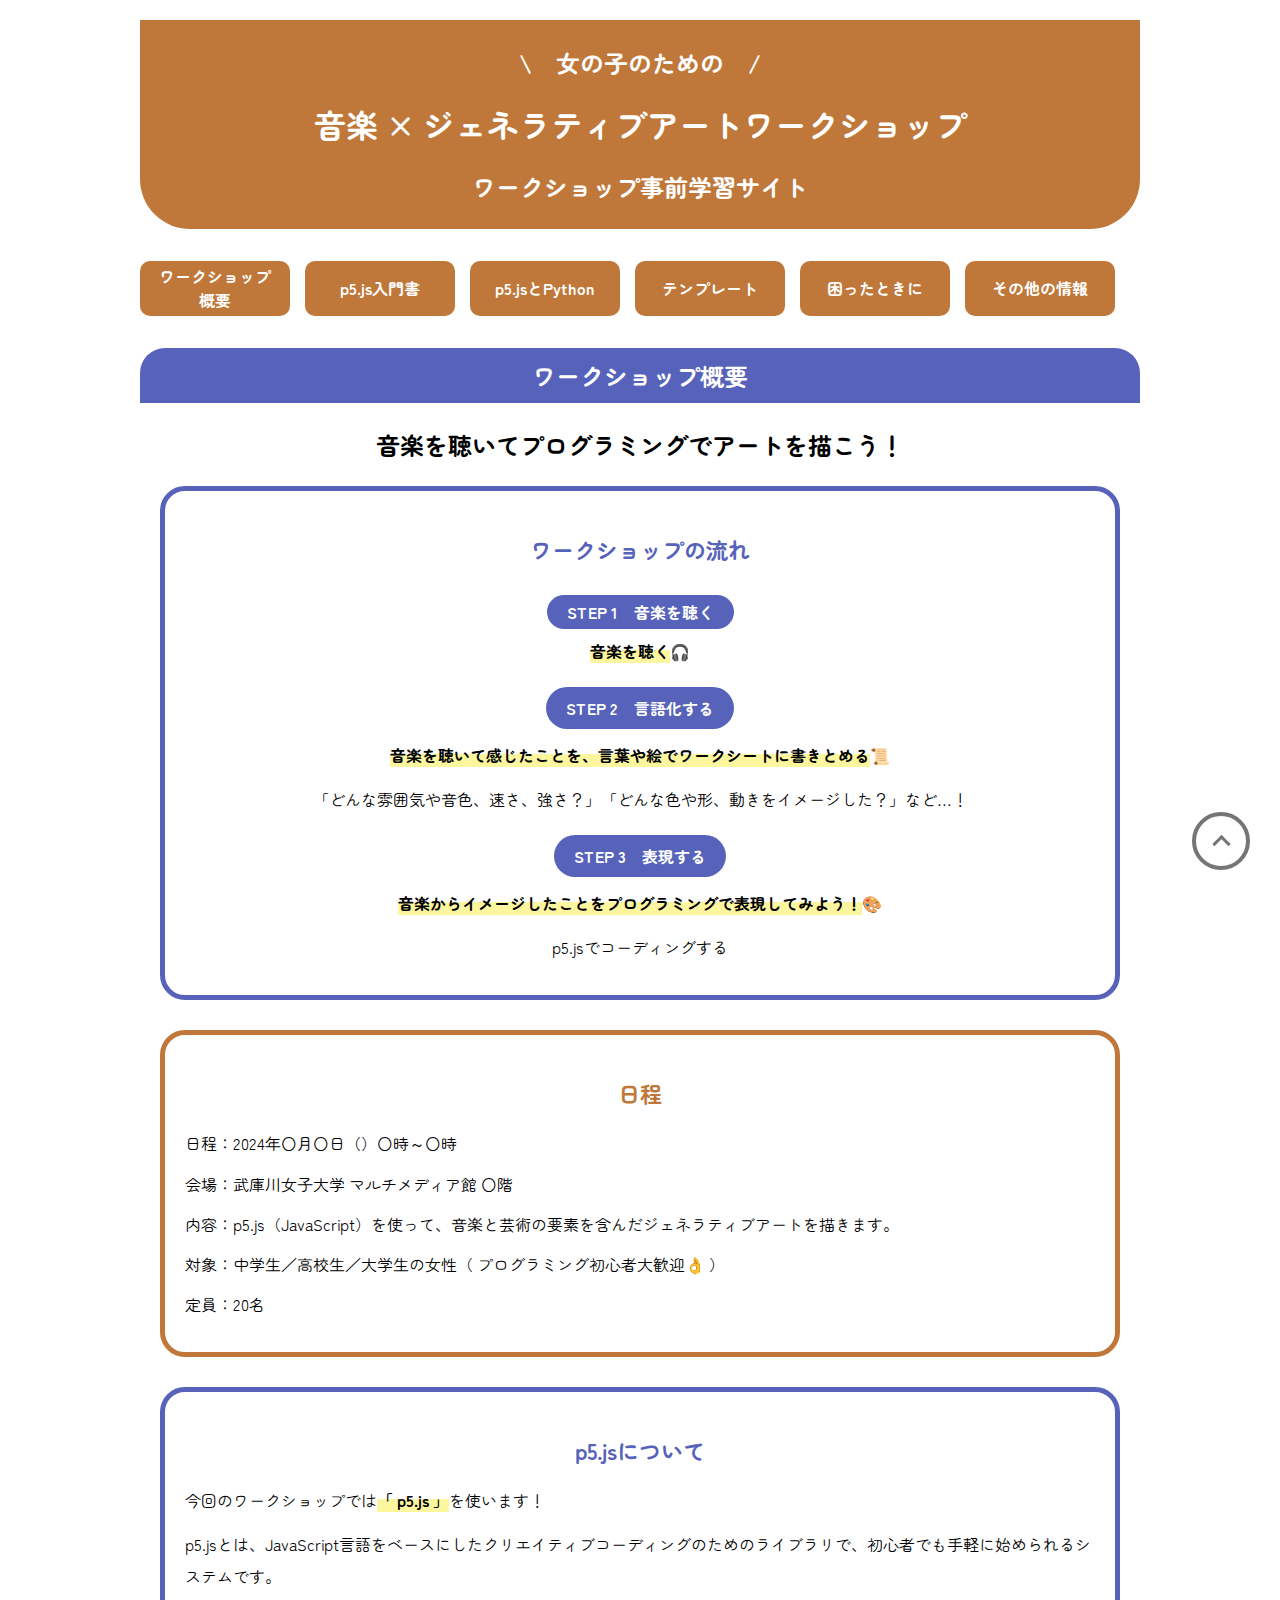
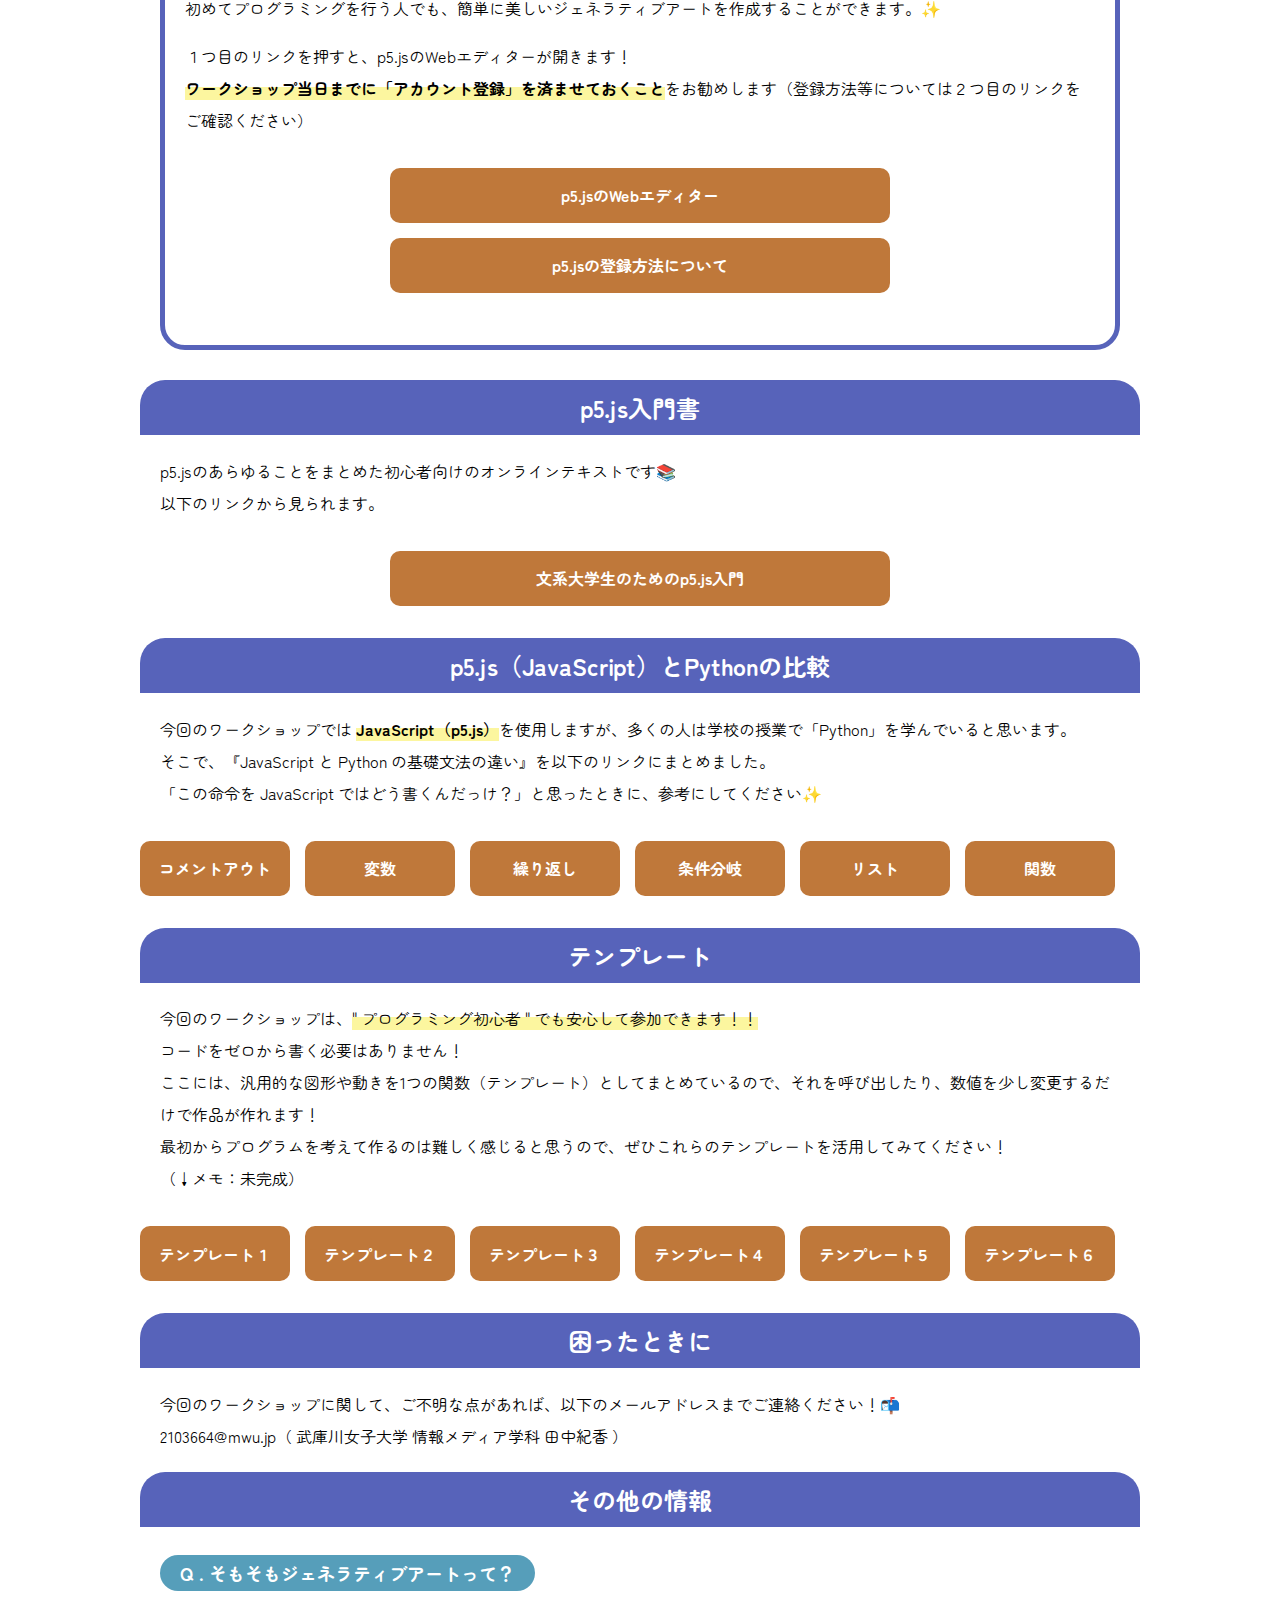
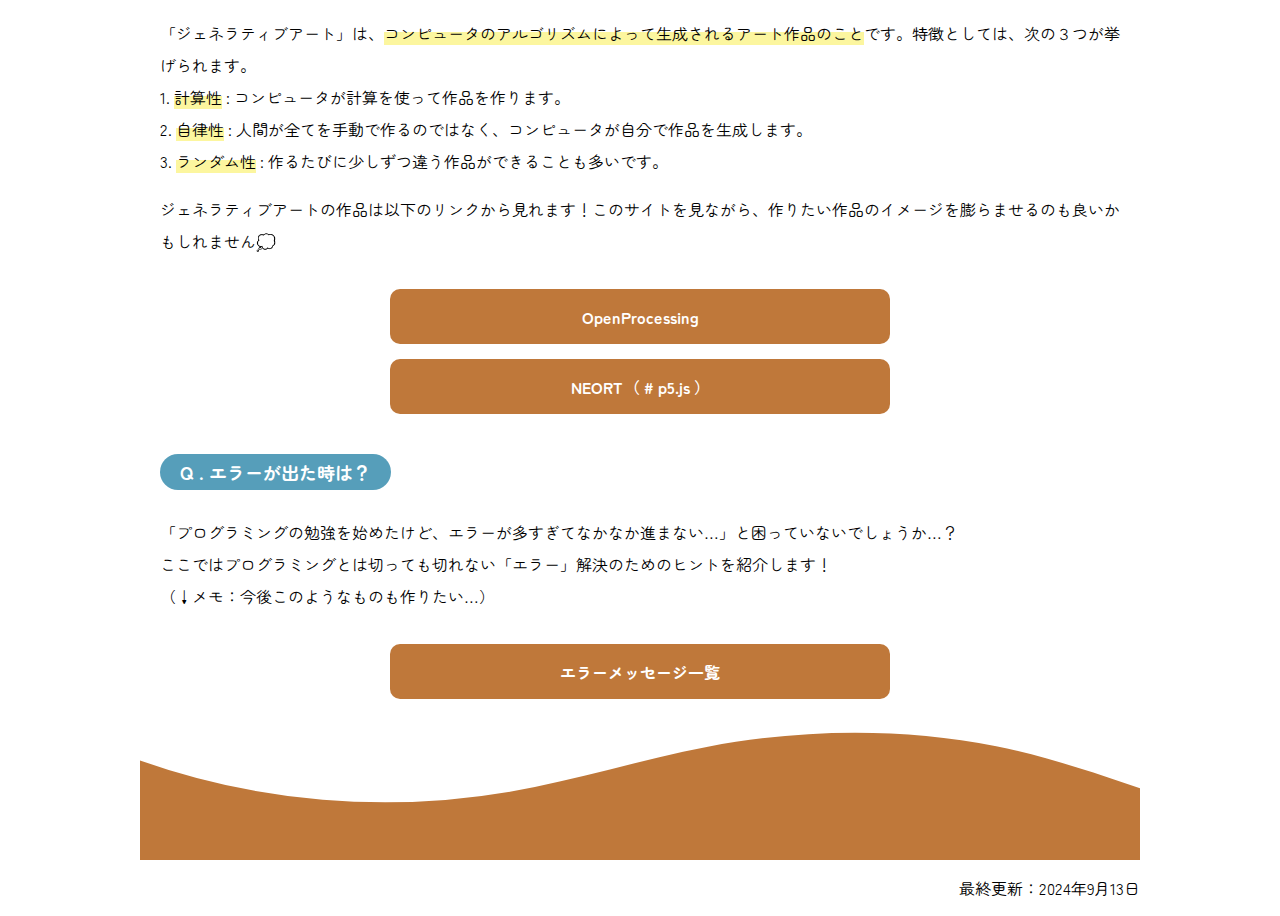
==== index.html @ ca80c92a "Update index.html" ====
<!DOCTYPE html>
<html lang="ja">
  <head>
    <meta charset="UTF-8" />
    <meta name="viewport" content="width=device-width, initial-scale=1.0" />
    <link rel="stylesheet" type="text/css" href="style.css" />
    <link rel="stylesheet" type="text/css" href="compare.css" />
    <link rel="preconnect" href="https://fonts.googleapis.com">
    <link rel="preconnect" href="https://fonts.gstatic.com" crossorigin>
    <link href="https://fonts.googleapis.com/css2?family=Zen+Maru+Gothic&display=swap" rel="stylesheet">
    <title>ワークショップ事前学習サイト</title>
  </head>

  <body>
    <a class="pagetop" href="#"><div class="pagetop__arrow"></div></a>
    <header>
      <h2>\　女の子のための　/</h2>
      <h1>
        音楽 × ジェネラティブアート<span class="newline">ワークショップ</span>
      </h1>
      <h2>ワークショップ事前学習サイト</h2>
    </header>

    <main>
      <nav>
        <div>
          <a href="#about">ワークショップ<br>概要</a>
        </div>
        <div>
          <a href="#guide">p5.js入門書</a>
        </div>
        <div>
          <a href="#compare">p5.jsとPython</a>
        </div>
        <div>
          <a href="#code">テンプレート</a>
        </div>
        <div>
          <a href="#help">困ったときに</a>
        </div>
        <div>
          <a href="#others">その他の情報</a>
        </div>
      </nav>

      <h2 class="title" id="about">ワークショップ概要</h2>
      <h3><span>音楽を聴いて</span><span>プログラミングでアートを描こう！</h3>
       
      
      <div class="moji about center">
        <h3>ワークショップの流れ</h3>
        <p><span class="step_title" >STEP 1　音楽を聴く</span><br><span class="marker">音楽を聴く</span>🎧</p>
        <p class="font_space"><span class="step_title">STEP 2　言語化する</span><br>
          <span class="marker"><span class="break-point">音楽を聴いて感じたことを、</span>言葉や絵でワークシートに書きとめる</span>📜</p>
        <p class="font_p"><span class="break-point">「どんな雰囲気や音色、速さ、強さ？」</span><span class="break-point">「どんな色や形、動きをイメージした？」</span>など…！
          </p>
        <p class="font_space"><span class="step_title">STEP 3　表現する</span><br><span class="marker"><span class="break-point">音楽からイメージしたことを</span>プログラミングで表現してみよう！</span>🎨</p>
        <p class="font_p">p5.jsでコーディングする</p>
      </div>

      <div class="moji schedule">
      <h3>日程</h3>
      <p>日程：2024年〇月〇日（）〇時～〇時</p>
      <p class="p_indent">会場：武庫川女子大学 マルチメディア館 〇階</p>
      <p class="p_indent">
        内容：p5.js（JavaScript）を使って、音楽と芸術の要素を含んだジェネラティブアートを描きます。
      </p>
      <p class="p_indent">
        対象：中学生／高校生／大学生の女性（ プログラミング初心者大歓迎👌
        ）
      </p>
      <p>定員：20名</p>
    </div>

    <div class="moji about">
      <h3>p5.jsについて</p5.js></h3>
      <p>今回のワークショップでは<span class="marker">「 p5.js 」</span>を使います！</p>
      <p class="font_space">p5.jsとは、JavaScript言語をベースにしたクリエイティブコーディングのためのライブラリで、初心者でも手軽に始められるシステムです。<br>初めてプログラミングを行う人でも、簡単に美しいジェネラティブアートを作成することができます。✨
        </p>
      <p class="font_space">１つ目のリンクを押すと、p5.jsのWebエディターが開きます！<br><span class="marker">ワークショップ当日までに「アカウント登録」を済ませておくこと</span>をお勧めします（登録方法等については２つ目のリンクをご確認ください）</p>
      <nav>
       <div class="long_ver">
         <a href="https://editor.p5js.org/" target="_blank">p5.jsのWebエディター</a
         >
       </div>
       <div class="long_ver">
        <a href="https://zenn.dev/ojk/articles/p5js-save-sketch" target="_blank">p5.jsの登録方法について</a
          >
      </div>
      </nav>
    </div>

      <h2 class="title" id="guide">p5.js入門書</h2>
      <div class="moji">
       <p class="font_space">p5.jsのあらゆることをまとめた初心者向けのオンラインテキストです📚<br>以下のリンクから見られます。</p>
      </div>
      <nav>
        <div class="long_ver">
         <a href="https://zenn.dev/ojk/books/intro-to-p5js" target="_blank">文系大学生のためのp5.js入門</a
         >
        </div>
      </nav>

      <h2 class="title" id="compare">p5.js（JavaScript）とPythonの比較</h2>
      <div class="moji">
       <p class="font_space">今回のワークショップでは <span class="marker">JavaScript（p5.js）</span>を使用しますが、多くの人は学校の授業で「Python」を学んでいると思います。<br>そこで、『JavaScript と Python の基礎文法の違い』を以下のリンクにまとめました。<br>「この命令を JavaScript ではどう書くんだっけ？」と思ったときに、参考にしてください✨</p>
      </div>

      <div class="compare">
      <nav>
        <div>
          <a href="comment.html" target="_blank">コメントアウト</a>
        </div>
        <div class="link">
          <a href="hensu.html" target="_blank">変数</a>
        </div>
        <div class="link">
          <a href="loop.html" target="_blank">繰り返し</a>
        </div>
        <div class="link">
          <a href="if.html" target="_blank">条件分岐</a>
        </div>
        <div class="link">
          <a href="list.html" target="_blank">リスト</a>
        </div>
        <div class="link">
          <a href="func.html" target="_blank">関数</a>
        </div>
      </nav>

      <h2 class="title" id="code">テンプレート</h2>
      <div class="moji font_space">
       <p>今回のワークショップは、<span class="marker_yellow">" プログラミング初心者 " でも安心して参加できます！！</span><br>コードをゼロから書く必要はありません！<br>ここには、汎用的な図形や動きを1つの関数（テンプレート）としてまとめているので、それを呼び出したり、数値を少し変更するだけで作品が作れます！<br>最初からプログラムを考えて作るのは難しく感じると思うので、ぜひこれらのテンプレートを活用してみてください！<br>
        （↓メモ：未完成）
       </p>
      </div>

      <div class="compare">
        <nav>
          <div>
            <a href="https://editor.p5js.org/2103664/sketches/O6_l9k_Uk" target="_blank">テンプレート１</a>
          </div>
          <div class="link">
            <a href="https://editor.p5js.org/" target="_blank">テンプレート２</a>
          </div>
          <div class="link">
            <a href="https://editor.p5js.org/" target="_blank">テンプレート３</a>
          </div>
          <div class="link">
            <a href="https://editor.p5js.org/" target="_blank">テンプレート４</a>
          </div>
          <div class="link">
            <a href="https://editor.p5js.org/" target="_blank">テンプレート５</a>
          </div>
          <div class="link">
            <a href="https://editor.p5js.org/" target="_blank">テンプレート６</a>
          </div>
        </nav>

      <h2 class="title" id="help">困ったときに</h2>
      <div class="moji">
       <p class="font_space">今回のワークショップに関して、ご不明な点があれば、以下のメールアドレスまでご連絡ください！📬<br>2103664@mwu.jp（ 武庫川女子大学 情報メディア学科 田中紀香 ）</p>
      </div>

      <h2 class="title" id="others">その他の情報</h2>
      <div class="moji">
       <p><span class="step_title2" >Q . そもそもジェネラティブアートって？</span></p>
       <p class="font_space">「ジェネラティブアート」は、<span class="marker_yellow">コンピュータのアルゴリズムによって生成されるアート作品のこと</span>です。特徴としては、次の３つが挙げられます。<br>1. <span class="marker_yellow">計算性</span> : コンピュータが計算を使って作品を作ります。<br>
        2. <span class="marker_yellow">自律性</span> : 人間が全てを手動で作るのではなく、コンピュータが自分で作品を生成します。<br>
        3. <span class="marker_yellow">ランダム性</span> : 作るたびに少しずつ違う作品ができることも多いです。</p>
        <p class="font_space">ジェネラティブアートの作品は以下のリンクから見れます！このサイトを見ながら、作りたい作品のイメージを膨らませるのも良いかもしれません💭</p>
        <nav>
          <div class="long_ver">
           <a href="https://openprocessing.org/" target="_blank">OpenProcessing</a
           >
           
          </div>
          <div class="long_ver">
            <a href="https://neort.io/tag/bmjb2ss3p9f7m1g01690" target="_blank">NEORT（ # p5.js ）</a
              >
           </div>
        </nav>
        <p><span class="step_title2" >Q . エラーが出た時は？</span></p>
        <p class="font_space">「プログラミングの勉強を始めたけど、エラーが多すぎてなかなか進まない…」と困っていないでしょうか…？<br>ここではプログラミングとは切っても切れない「エラー」解決のためのヒントを紹介します！<br>（↓メモ：今後このようなものも作りたい…）</p>
        <nav>
          <div class="long_ver">
           <a href="https://p5nyan.github.io/error-message.html" target="_blank">エラーメッセージ一覧</a
           >
          </div>
        </nav>
    </main>

    <footer>
      <div class="wave">
        <svg
          data-name="Layer 1"
          xmlns="http://www.w3.org/2000/svg"
          viewBox="0 0 1200 120"
          preserveAspectRatio="none"
        >
          <path
            d="M985.66,92.83C906.67,72,823.78,31,743.84,14.19c-82.26-17.34-168.06-16.33-250.45.39-57.84,11.73-114,31.07-172,41.86A600.21,600.21,0,0,1,0,27.35V120H1200V95.8C1132.19,118.92,1055.71,111.31,985.66,92.83Z"
            class="shape-fill"
          ></path>
        </svg>
      </div>
    </footer>
    <p class="foot">最終更新：2024年9月13日</p>
  </body>
</html>
---- style.css ----
html {
  scroll-behavior: smooth;
}

/* ページトップへ戻るボタン */
.pagetop {
  height: 50px;
  width: 50px;
  position: fixed;
  right: 30px;
  bottom: 30px;
  background: #fff;
  border: solid 4px #757575;
  border-radius: 50%;
  display: flex;
  justify-content: center;
  align-items: center;
  z-index: 2;
}

.pagetop__arrow {
  height: 10px;
  width: 10px;
  border-top: 3px solid #757575;
  border-right: 3px solid #757575;
  transform: translateY(20%) rotate(-45deg);
}

/* ページ全体に関わるスタイル */
body {
  font-family: "Zen Maru Gothic", serif;
  font-weight: 400;
  font-style: normal;
  max-width: 1000px;
  margin: 0 auto;
  margin-top: 20px;
  padding: 0px;
  position: relative;
}

.moji {
  margin: 0 20px;
}

/* ヘッダー */
header {
  color: white;
  background-color: #bf783a;
  text-align: center;
  border-radius: 0 0 50px 50px;
  padding: 5px;
  /* background-color: rgb(63, 76, 176); */
}

/* メニュー、目次 */
nav {
  display: flex;
  flex-wrap: wrap;
  justify-content: center; /*中央揃えに変更*/
  margin: 2rem 0rem;
  gap: 15px; /* 間隔を追加 */
}

nav div {
  background-color: #bf783a;
  font-weight: bold;
  text-align: center;
  padding: 0.5em 1em;
  border-radius: 10px;
  box-sizing: border-box;
  width: 150px;
  height: 55px;
  display: flex;
  align-items: center;
  justify-content: center;
  scroll-behavior: smooth;
  transition: background-color 0.3s, color 0.3s; /* スムーズな反転効果のために追加 */
}

nav a {
  color: white;
  text-decoration: none;
  display: block;
  text-align: center;
  transition: color 0.3s; /* スムーズな反転効果のために追加 */
}

/* ホバー時に背景色と文字色を反転させる */
nav div:hover {
  background-color: white;
  border: solid 3px;
  border-color: #bf783a;
}

nav div:hover a {
  color: #bf783a;
}

/* JavaScriptとPythonの比較_メニューボタン */
.compare nav div:hover {
  background-color: white;
  border: solid 3px;
  border-color: #bf783a;
}

.compare nav div {
  background-color: #bf783a;
}

/* 各メニューのタイトル */
.title {
  /* background-color: rgb(86, 158, 186); */
  background-color: rgb(87, 99, 186);
  color: white;
  padding: 10px;
  text-align: center;
  border-radius: 25px 25px 0 0;
  /* display: inline-block; inline-blockに設定して幅を自動調整 */
  /* width: auto; 幅を自動調整 */
}

/* ワークショップの流れ */
.step {
  /* background-color: rgb(227, 227, 227); */
  border: solid 5px;
  border-color: rgb(87, 99, 186);
  border-radius: 25px;
  padding: 20px;
  margin-bottom: 30px;
  text-align: center;
  margin: 20 auto;
}

.step_title {
  background-color: rgb(87, 99, 186);
  color: white;
  font-weight: bold;
  border-radius: 25px;
  padding: 5px 20px;
  display: inline-block;
  margin-top: 8px;
  margin-bottom: 10px;
  /* background-color: rgb(86, 158, 186); */
}

.step h3 {
  text-align: center;
  font-size: 24px;
  color: rgb(87, 99, 186);
  font-weight: bold;
  margin-bottom: 0;
}

h3 {
  font-size: 24px;
}

.step p:first-child {
  margin-top: 0;
}

.center {
  text-align: center;
}

/* 詳細と日程 */
.schedule {
  padding: 20px;
  border: solid 5px;
  border-color: #bf783a;
  border-radius: 25px;
  margin-bottom: 30px;
  /* background-color: rgb(227, 227, 227); */
}

.schedule h3 {
  text-align: center;
  font-size: 22px;
  color: #bf783a;
  font-weight: bold;
}

/* p5.jsについて */
.about {
  padding: 20px;
  border: solid 5px;
  border-color: rgb(87, 99, 186);
  border-radius: 25px;
  margin-bottom: 30px;
}

.about h3 {
  color: rgb(87, 99, 186);
  font-size: 22px;
  font-weight: bold;
}

.font_p {
  margin-top: 0;
}

/* 綺麗に改行するためのもの */
.p_indent {
  text-indent: -3em;
  padding-left: 3em;
}

/* ヘッダー部分のタイトル改行 */
.newline {
  display: inline-block;
}

h3 {
  text-align: center;
}

.font_space {
  line-height: 2;
}

/* 見出しにマーカー付ける */
.marker {
  background: linear-gradient(transparent 45%, #fcf69f 45%);
  /* background-color: #fcf69f; */
  /* font-size: 20px; */
  font-weight: bold;
}

/* オレンジボタンの長いver */
.long_ver {
  width: 500px;
  margin: auto;
}

/* その他の情報 部分 */
.step_title2 {
  background-color: rgb(86, 158, 186);
  color: white;
  font-size: 18px;
  font-weight: bold;
  border-radius: 25px;
  padding: 5px 20px;
  display: inline-block;
  margin-top: 8px;
  margin-bottom: 10px;
  /* background-color: rgb(86, 158, 186); */
}

footer {
  position: relative;
  width: 100%;
}

.foot {
  text-align: right;
}

/* フッター部分の波模様 */
.wave {
  position: relative;
  width: 100%;
  overflow: hidden;
  line-height: 0;
}

.wave svg {
  position: relative;
  display: block;
  width: calc(138% + 1.3px);
  height: 129px;
}

.wave .shape-fill {
  fill: #bf783a;
}

/* 端末サイズに応じたレイアウトの変更 */
@media (min-width: 1000px) {
  nav {
    justify-content: flex-start; /* 固定幅なので中央揃え解除 */
  }
  nav div {
    flex: 0 0 auto; /* 固定幅でフレックスボックスの影響を受けないようにする */
  }
}

@media (max-width: 999px) and (min-width: 600px) {
  nav {
    justify-content: center; /* 画面サイズに応じて中央揃えに戻す */
  }
  nav div {
    flex: 0 0 calc(33.33% - 15px); /* 横3 */
  }

  nav .long_ver {
    width: 800px;
    margin: auto;
    font-size: 16px; /* フォントサイズを小さくする */
  }

  nav .long_ver a {
    white-space: nowrap; /* 改行を防ぐ */
  }
}

@media (max-width: 599px) {
  nav div {
    flex: 0 0 calc(50% - 15px); /* 横2 */
  }

  nav .long_ver {
    width: 700px;
    margin: auto;
    font-size: 14px;
  }

  nav .long_ver a {
    white-space: nowrap; /* 改行を防ぐ */
  }

  h1 {
    font-size: 20px;
  }

  h2 {
    font-size: 18px;
  }

  h3 {
    font-size: 18px;
  }

  h3 span {
    display: block;
  }

  .break-point::after {
    content: "";
    display: block;
  }

  .schedule h3 {
    font-size: 16px;
  }

  .about h3 {
    font-size: 16px;
  }

  .font_p {
    font-size: 14px;
  }

  p {
    font-size: 14px;
  }

  .marker {
    font-size: 14px;
  }

  .step_title2 {
    font-size: 14px;
  }
}
---- compare.css ----
/* pythonのスタイル */
.python {
  position: relative;
  padding: 1rem 2rem;
  font-weight: bold;
  color: block;
  border-radius: 0 10px 10px 10px;
  background: #e3f5d8;
  margin-top: 60px;
  line-height: 2;
  margin-bottom: 70px;
}

.python:before {
  font-size: 20px;
  font-size: 1.5rem;
  font-weight: bold;
  position: absolute;
  top: -50px;
  left: 0;
  height: 50px;
  padding: 0 1em;
  content: "\Python";
  color: #fff;
  border-radius: 10px 10px 0 0;
  background: #22ac38;
}

/* JavaScriptのスタイル */
.JavaScript {
  position: relative;
  padding: 1rem 2rem;
  font-weight: bold;
  color: block;
  border-radius: 0 10px 10px 10px;
  background: #edfce3;
  margin-top: 60px;
  line-height: 2;
  margin-bottom: 20px;
}

.JavaScript:before {
  font-size: 20px;
  font-size: 1.5rem;
  font-weight: bold;
  position: absolute;
  top: -50px;
  left: 0;
  height: 50px;
  padding: 0 1em;
  content: "\JavaScript";
  color: #fff;
  border-radius: 10px 10px 0 0;
  background: #22ac38;
}

/* 文字の色を変える */
.moji_red {
  color: #f93333;
  /* font-weight: bold; */
}

/* 黄色マーカーを引く */
.marker_yellow {
  background: linear-gradient(transparent 45%, #fcf69f 45%);
}

/* 青色マーカーを引く */
.marker_blue {
  background: linear-gradient(transparent 45%, rgb(189, 228, 243) 45%);
}

/* 赤色マーカーを引く */
.marker_red {
  background: linear-gradient(transparent 45%, rgb(243, 194, 189) 45%);
}

/* 緑色マーカーを引く */
.marker_green {
  background: linear-gradient(transparent 45%, rgb(189, 243, 220) 45%);
}

/* ポイント説明のスタイル */
.point {
  line-height: 2;
  padding: 15px 20px;
  border: solid 5px;
  border-color: #bf783a;
  border-radius: 15px;
  margin-bottom: 70px;
  margin: 0 20px;
}

@media (max-width: 599px) {
  p {
    font-size: 14px;
  }

  div {
    font-size: 12px;
  }

  /* pythonのスタイル */
  .python {
    padding: 1rem 1rem;
  }

  .python:before {
    font-size: 20px;
    font-size: 1.2rem;
    top: -40px;
    height: 40px;
  }

  /* JavaScriptのスタイル */
  .JavaScript {
    padding: 1rem 1rem;
  }

  .JavaScript:before {
    font-size: 20px;
    font-size: 1.2rem;
    top: -40px;
    height: 40px;
  }
}
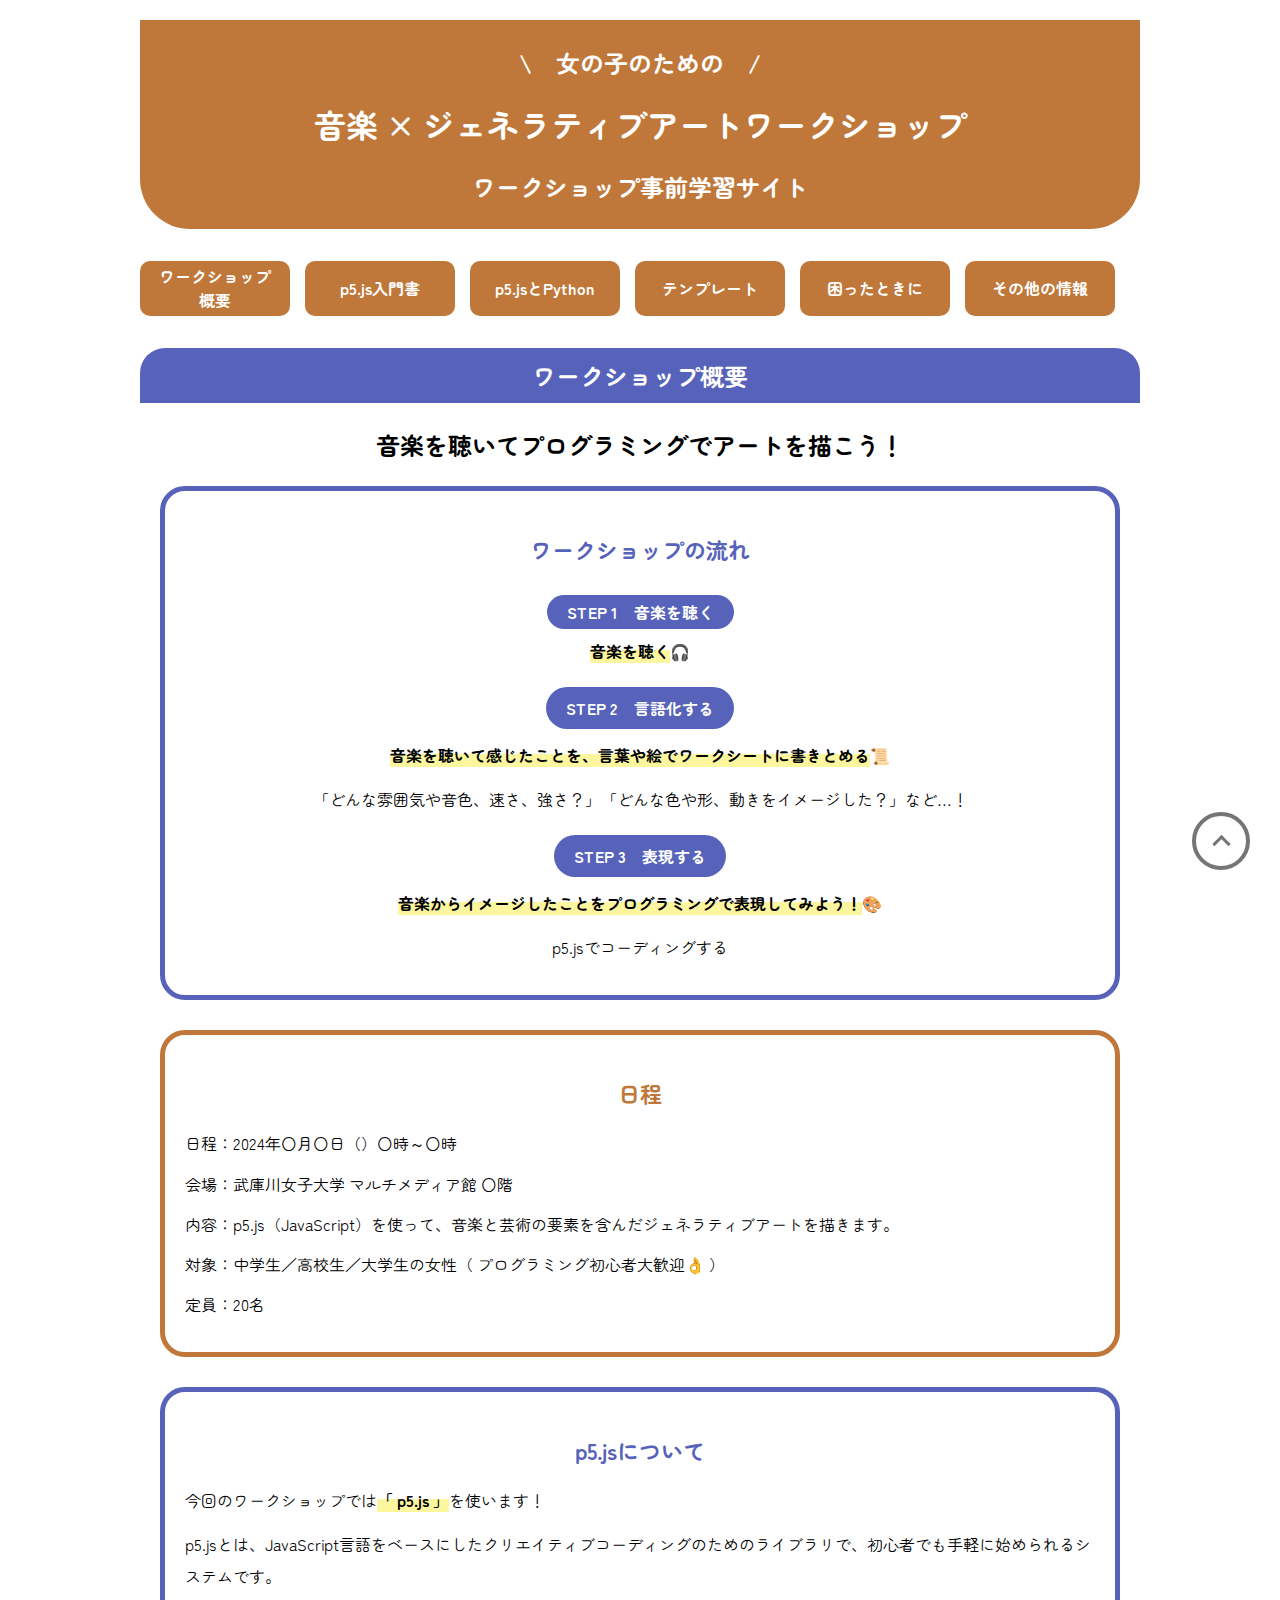
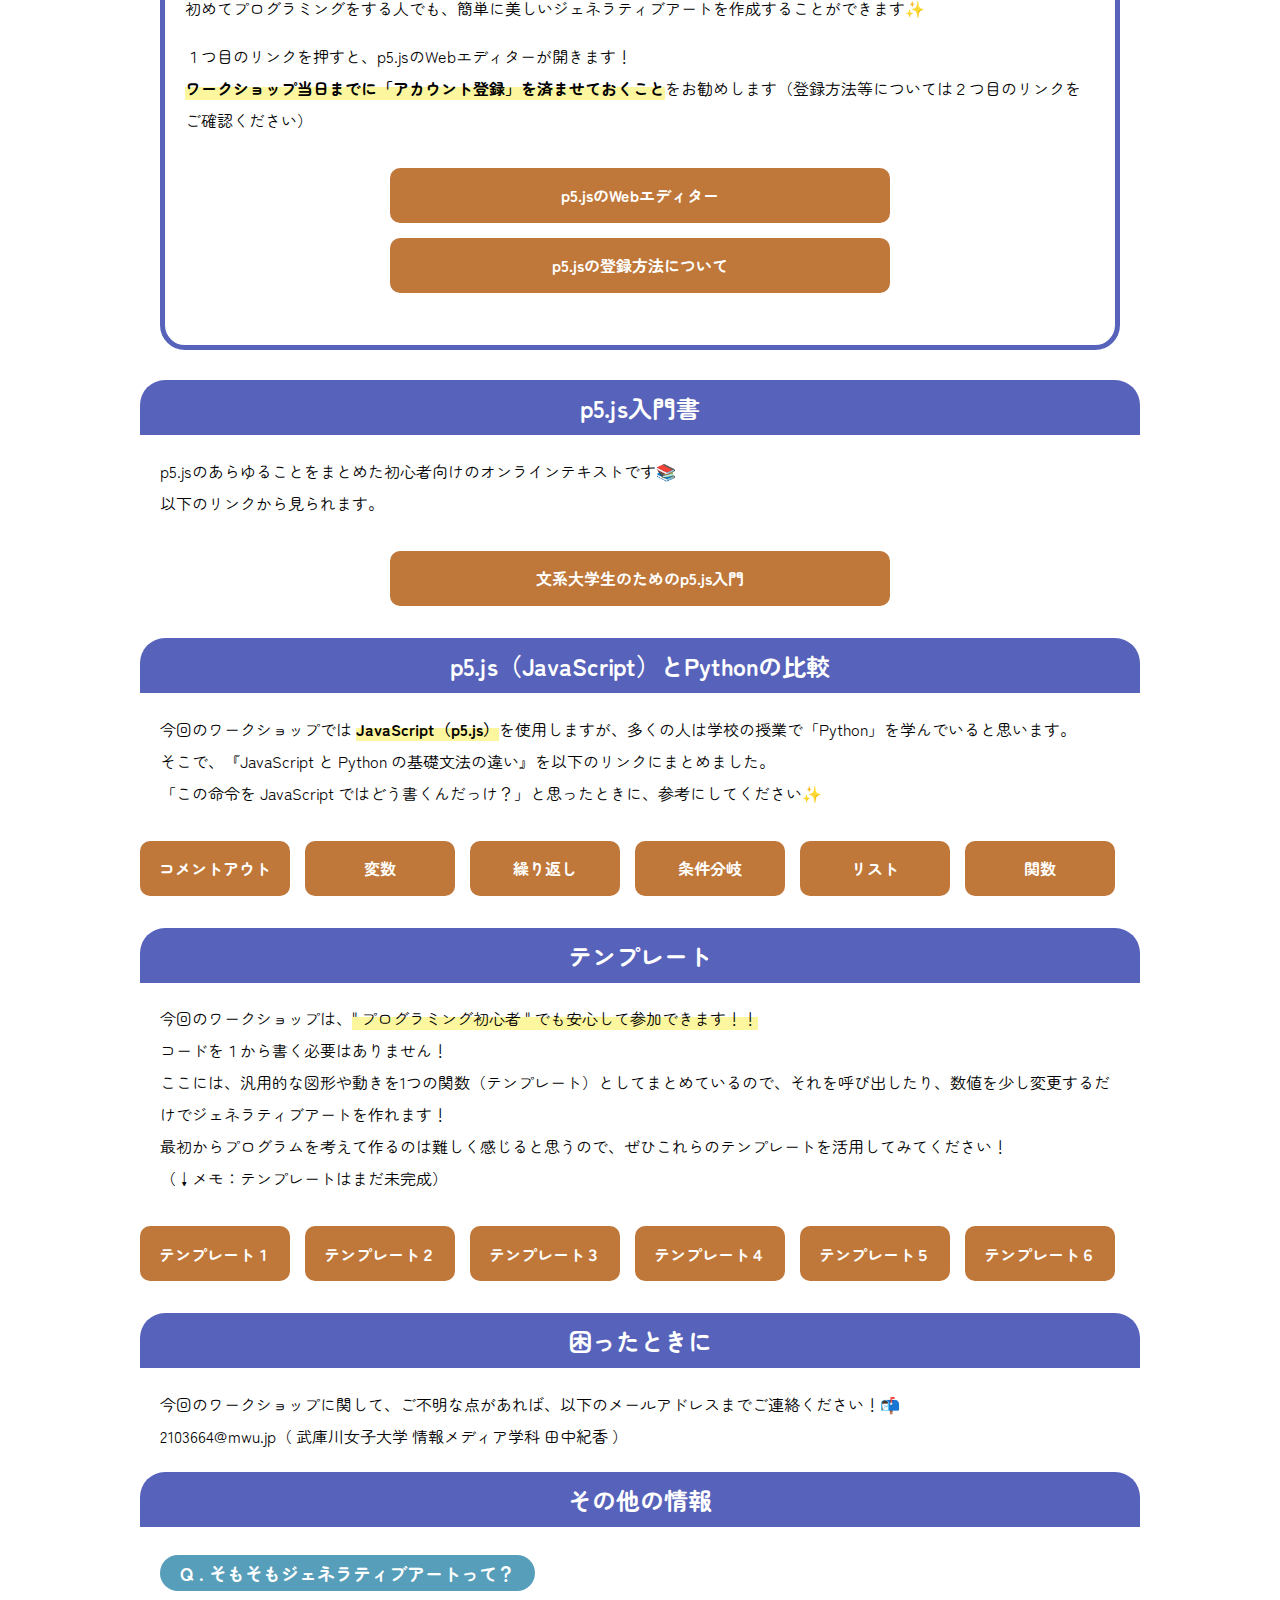
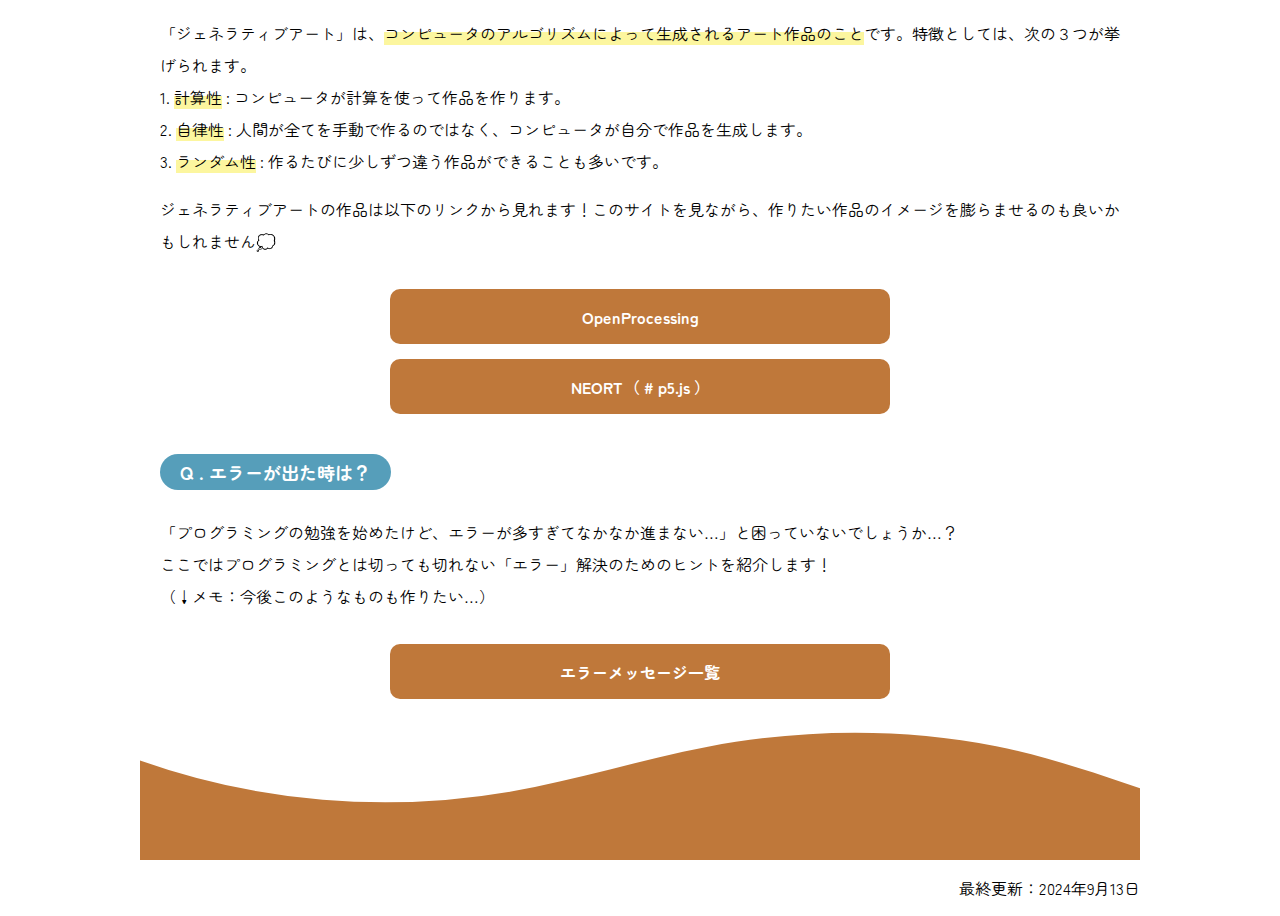
==== commit 303d00db: "Update index.html" ====
--- a/index.html
+++ b/index.html
@@ -75,7 +75,7 @@
     <div class="moji about">
       <h3>p5.jsについて</p5.js></h3>
       <p>今回のワークショップでは<span class="marker">「 p5.js 」</span>を使います！</p>
-      <p class="font_space">p5.jsとは、JavaScript言語をベースにしたクリエイティブコーディングのためのライブラリで、初心者でも手軽に始められるシステムです。<br>初めてプログラミングを行う人でも、簡単に美しいジェネラティブアートを作成することができます。✨
+      <p class="font_space">p5.jsとは、JavaScript言語をベースにしたクリエイティブコーディングのためのライブラリで、初心者でも手軽に始められるシステムです。<br>初めてプログラミングをする人でも、簡単に美しいジェネラティブアートを作成することができます✨
         </p>
       <p class="font_space">１つ目のリンクを押すと、p5.jsのWebエディターが開きます！<br><span class="marker">ワークショップ当日までに「アカウント登録」を済ませておくこと</span>をお勧めします（登録方法等については２つ目のリンクをご確認ください）</p>
       <nav>
@@ -130,8 +130,8 @@
 
       <h2 class="title" id="code">テンプレート</h2>
       <div class="moji font_space">
-       <p>今回のワークショップは、<span class="marker_yellow">" プログラミング初心者 " でも安心して参加できます！！</span><br>コードをゼロから書く必要はありません！<br>ここには、汎用的な図形や動きを1つの関数（テンプレート）としてまとめているので、それを呼び出したり、数値を少し変更するだけで作品が作れます！<br>最初からプログラムを考えて作るのは難しく感じると思うので、ぜひこれらのテンプレートを活用してみてください！<br>
-        （↓メモ：未完成）
+       <p>今回のワークショップは、<span class="marker_yellow">" プログラミング初心者 " でも安心して参加できます！！</span><br>コードを１から書く必要はありません！<br>ここには、汎用的な図形や動きを1つの関数（テンプレート）としてまとめているので、それを呼び出したり、数値を少し変更するだけでジェネラティブアートを作れます！<br>最初からプログラムを考えて作るのは難しく感じると思うので、ぜひこれらのテンプレートを活用してみてください！<br>
+        （↓メモ：テンプレートはまだ未完成）
        </p>
       </div>
 
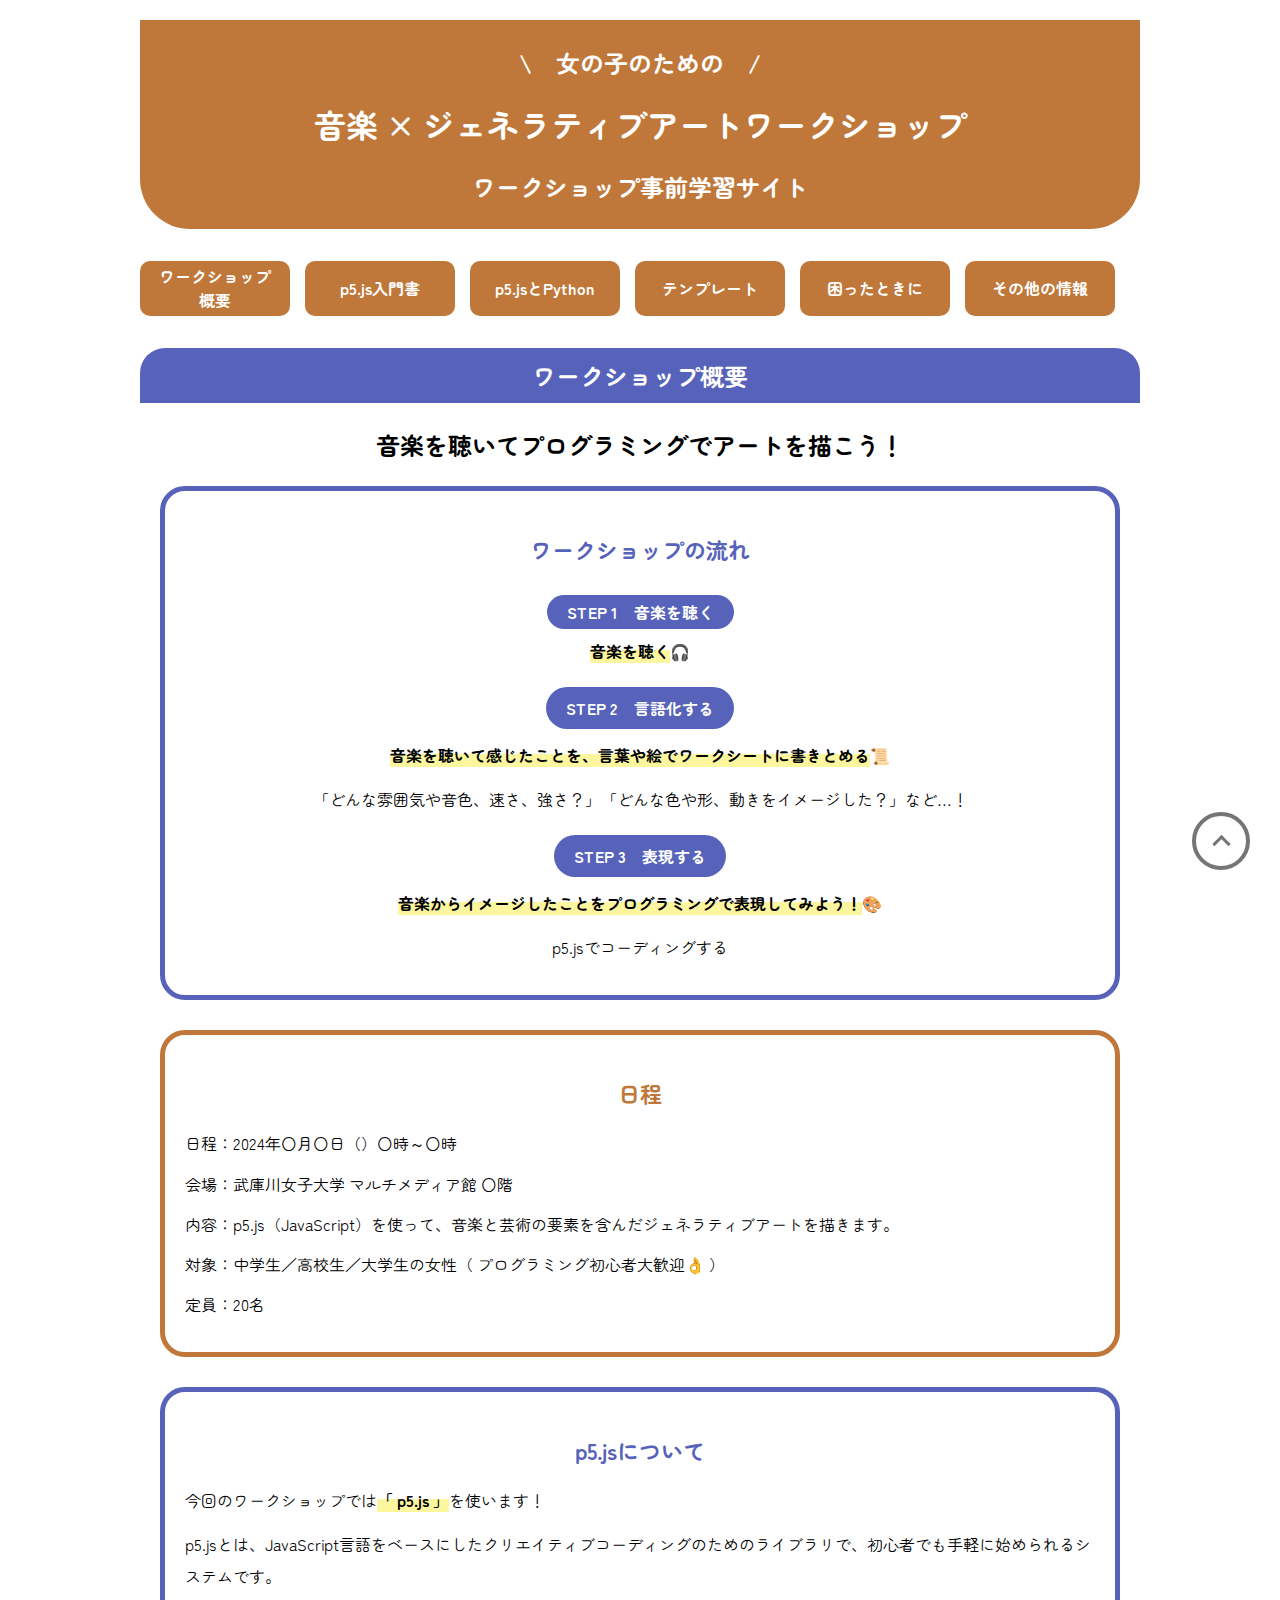
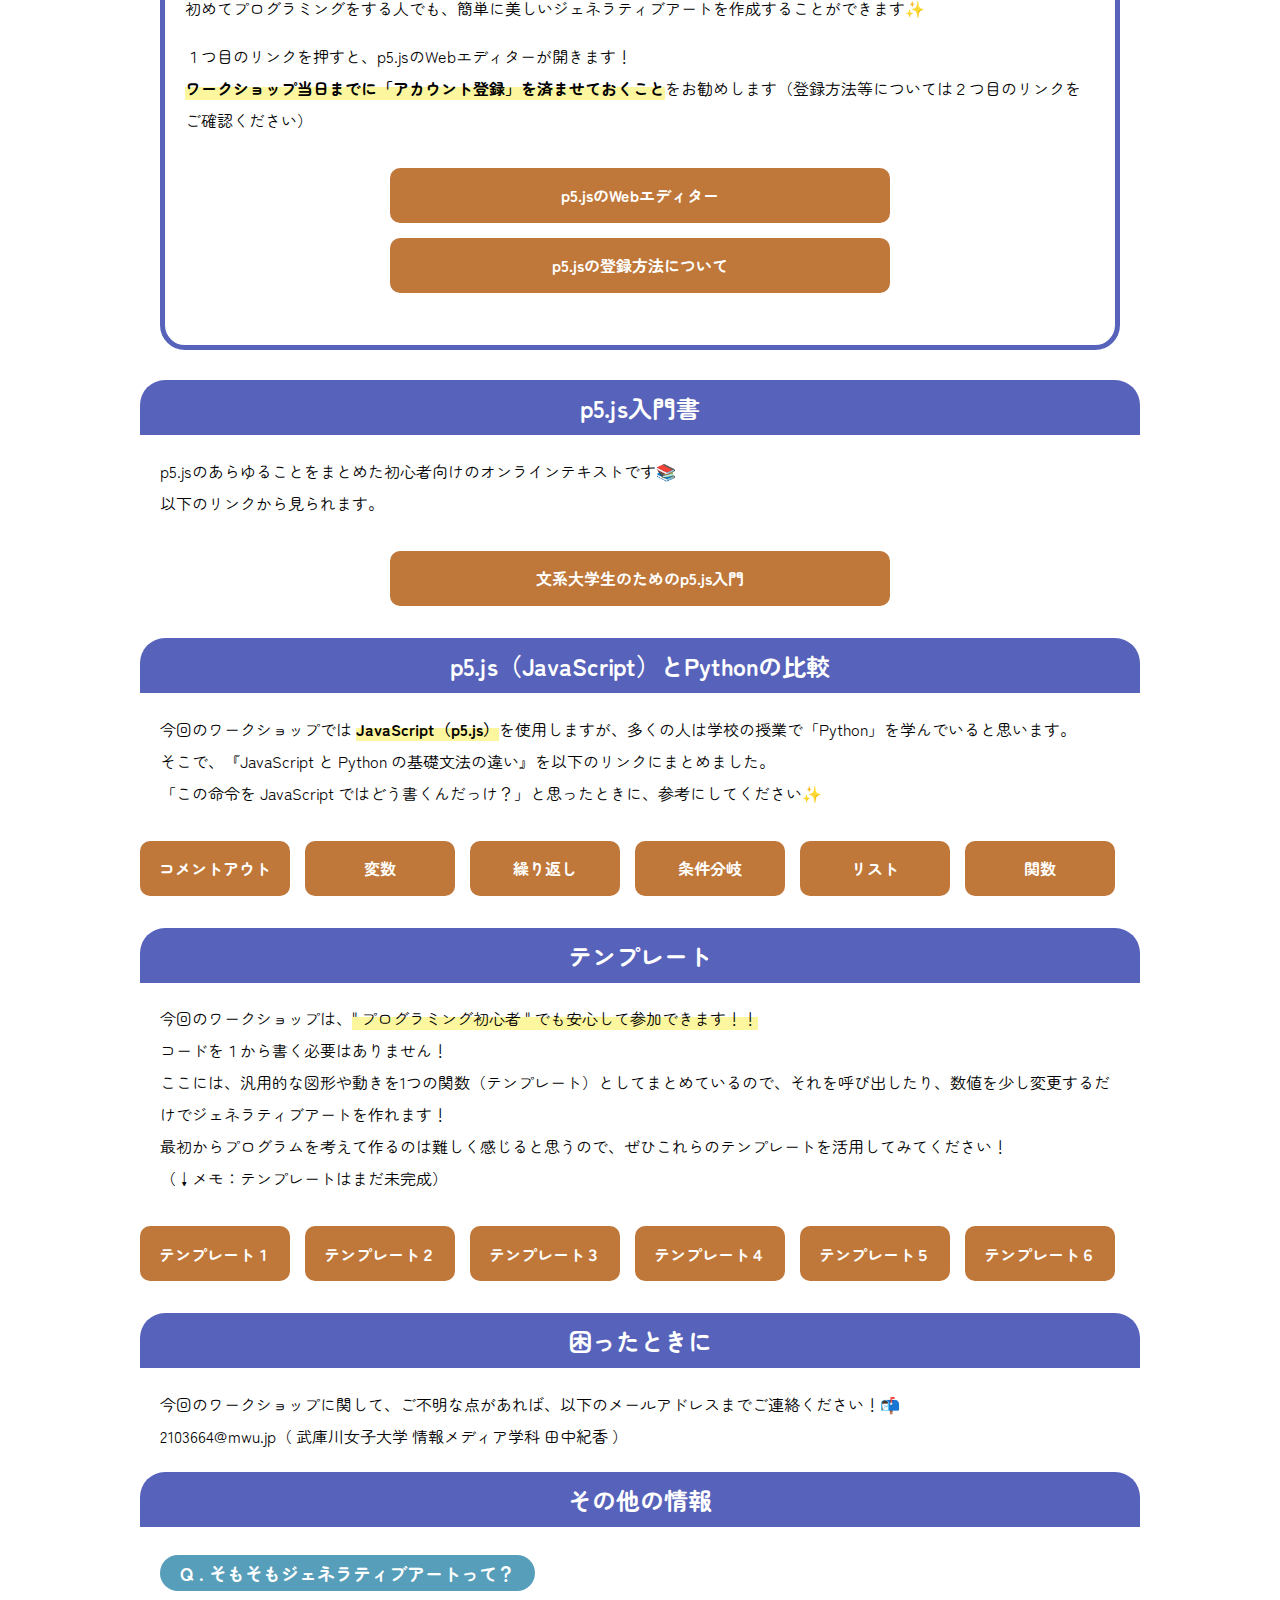
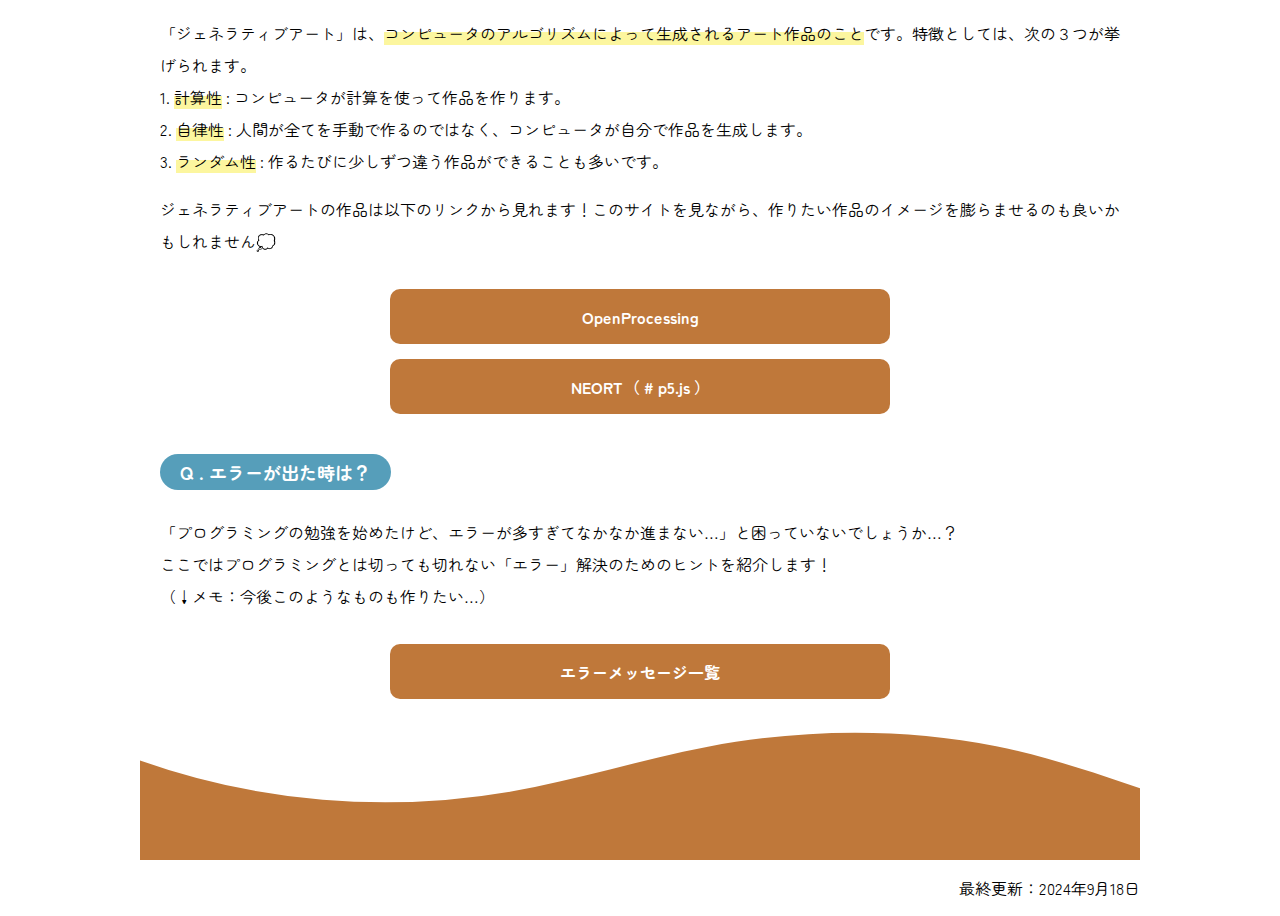
==== commit 9da2d336: "Update index.html" ====
--- a/index.html
+++ b/index.html
@@ -205,6 +205,6 @@
         </svg>
       </div>
     </footer>
-    <p class="foot">最終更新：2024年9月13日</p>
+    <p class="foot">最終更新：2024年9月18日</p>
   </body>
 </html>
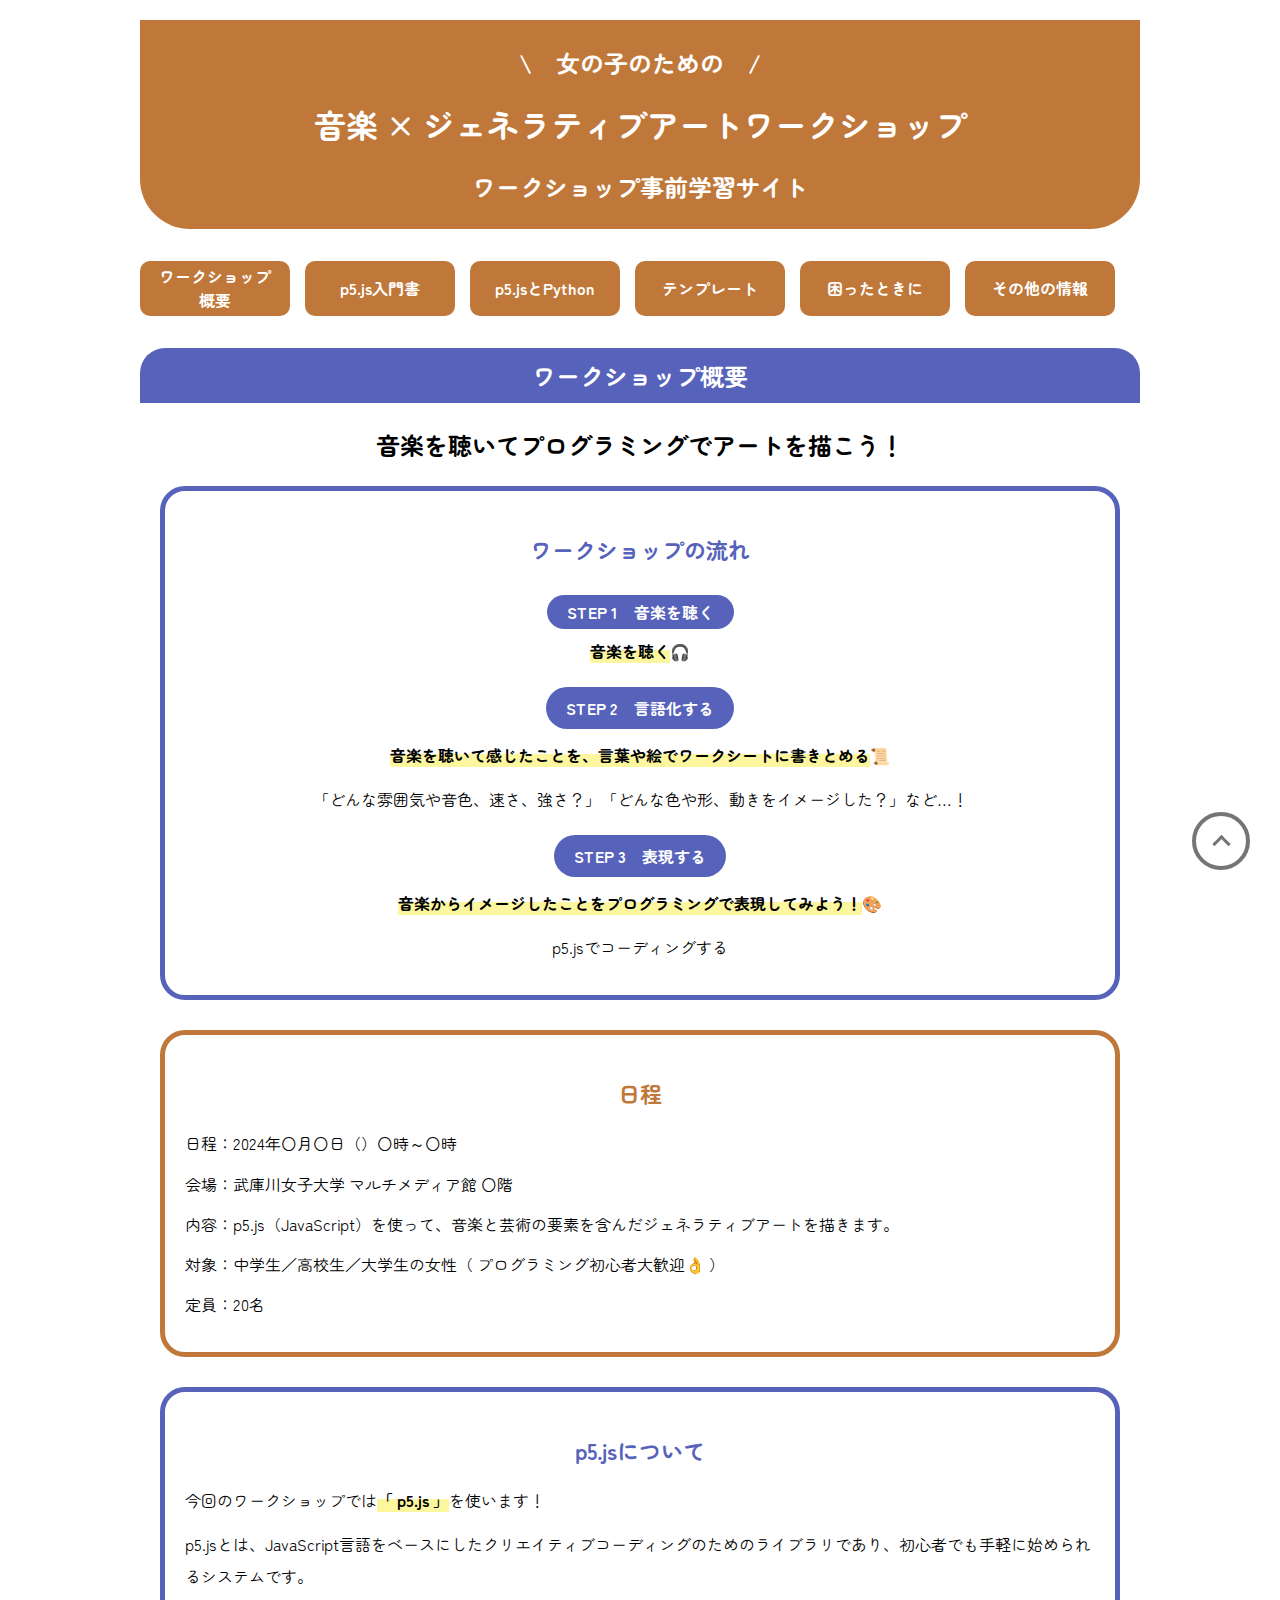
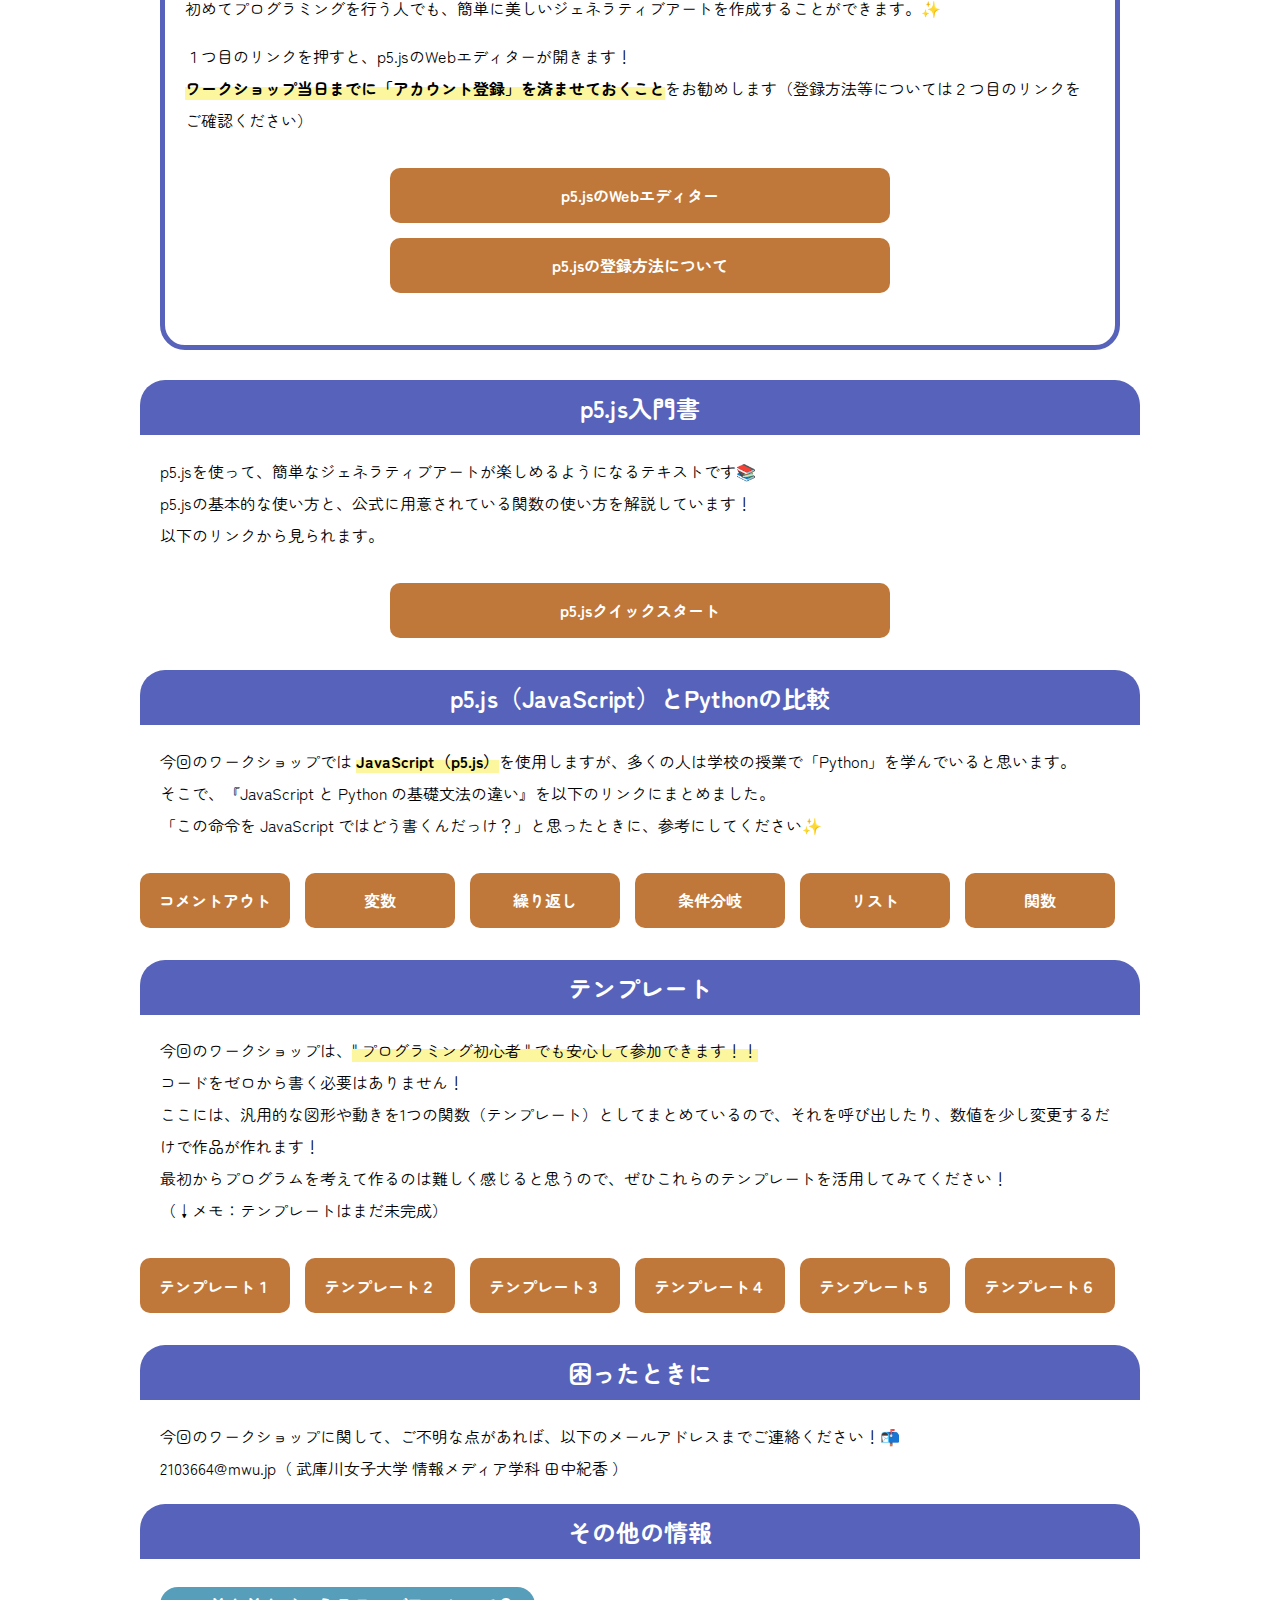
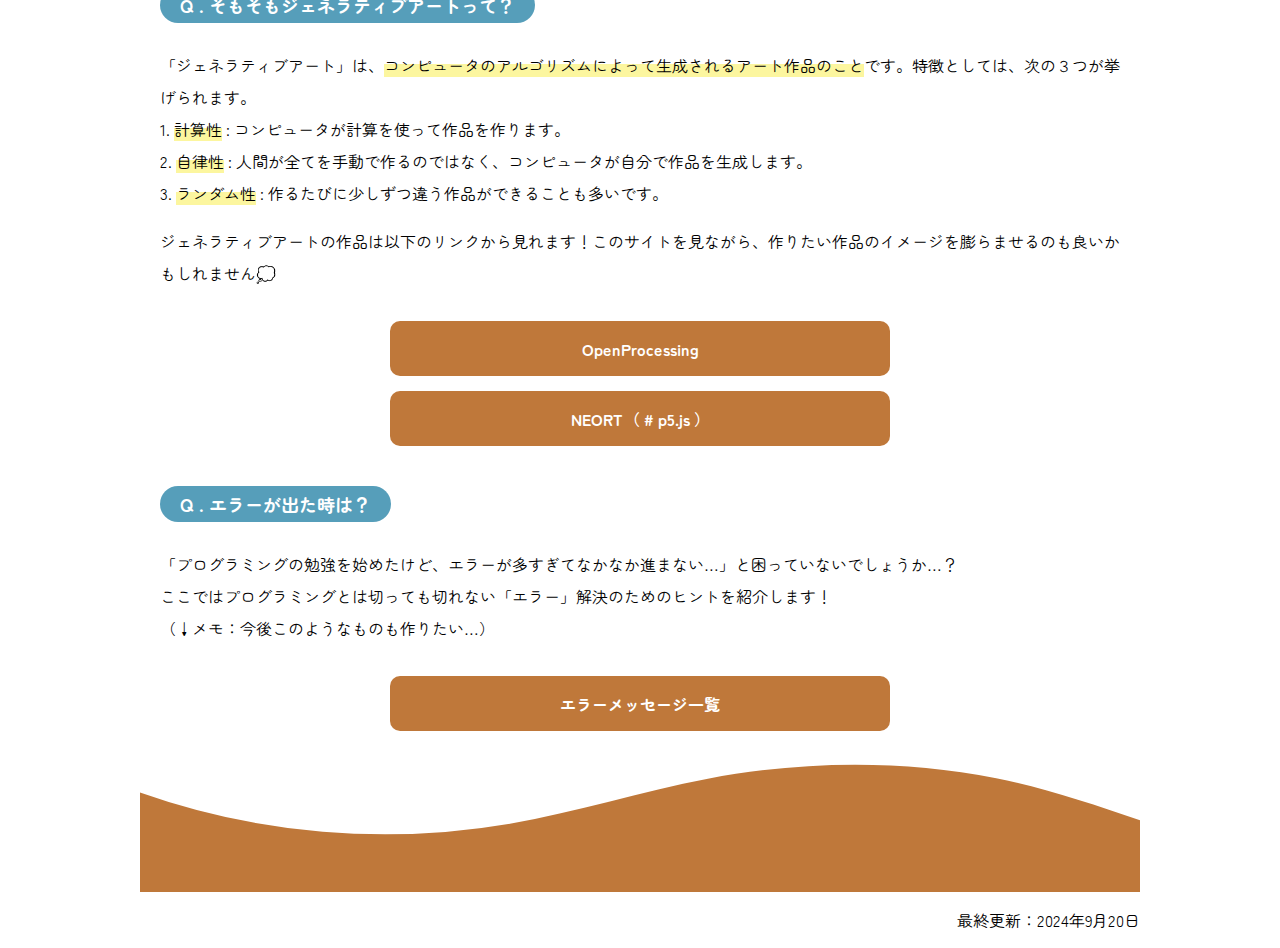
==== commit a2721178: "Update index.html" ====
--- a/index.html
+++ b/index.html
@@ -75,7 +75,7 @@
     <div class="moji about">
       <h3>p5.jsについて</p5.js></h3>
       <p>今回のワークショップでは<span class="marker">「 p5.js 」</span>を使います！</p>
-      <p class="font_space">p5.jsとは、JavaScript言語をベースにしたクリエイティブコーディングのためのライブラリで、初心者でも手軽に始められるシステムです。<br>初めてプログラミングをする人でも、簡単に美しいジェネラティブアートを作成することができます✨
+      <p class="font_space">p5.jsとは、JavaScript言語をベースにしたクリエイティブコーディングのためのライブラリであり、初心者でも手軽に始められるシステムです。<br>初めてプログラミングを行う人でも、簡単に美しいジェネラティブアートを作成することができます。✨
         </p>
       <p class="font_space">１つ目のリンクを押すと、p5.jsのWebエディターが開きます！<br><span class="marker">ワークショップ当日までに「アカウント登録」を済ませておくこと</span>をお勧めします（登録方法等については２つ目のリンクをご確認ください）</p>
       <nav>
@@ -92,11 +92,11 @@
 
       <h2 class="title" id="guide">p5.js入門書</h2>
       <div class="moji">
-       <p class="font_space">p5.jsのあらゆることをまとめた初心者向けのオンラインテキストです📚<br>以下のリンクから見られます。</p>
+       <p class="font_space">p5.jsを使って、簡単なジェネラティブアートが楽しめるようになるテキストです📚<br>p5.jsの基本的な使い方と、公式に用意されている関数の使い方を解説しています！<br>以下のリンクから見られます。</p>
       </div>
       <nav>
         <div class="long_ver">
-         <a href="https://zenn.dev/ojk/books/intro-to-p5js" target="_blank">文系大学生のためのp5.js入門</a
+         <a href="https://zenn.dev/ojk/books/quickstart-p5js" target="_blank">p5.jsクイックスタート</a
          >
         </div>
       </nav>
@@ -130,7 +130,7 @@
 
       <h2 class="title" id="code">テンプレート</h2>
       <div class="moji font_space">
-       <p>今回のワークショップは、<span class="marker_yellow">" プログラミング初心者 " でも安心して参加できます！！</span><br>コードを１から書く必要はありません！<br>ここには、汎用的な図形や動きを1つの関数（テンプレート）としてまとめているので、それを呼び出したり、数値を少し変更するだけでジェネラティブアートを作れます！<br>最初からプログラムを考えて作るのは難しく感じると思うので、ぜひこれらのテンプレートを活用してみてください！<br>
+       <p>今回のワークショップは、<span class="marker_yellow">" プログラミング初心者 " でも安心して参加できます！！</span><br>コードをゼロから書く必要はありません！<br>ここには、汎用的な図形や動きを1つの関数（テンプレート）としてまとめているので、それを呼び出したり、数値を少し変更するだけで作品が作れます！<br>最初からプログラムを考えて作るのは難しく感じると思うので、ぜひこれらのテンプレートを活用してみてください！<br>
         （↓メモ：テンプレートはまだ未完成）
        </p>
       </div>
@@ -205,6 +205,6 @@
         </svg>
       </div>
     </footer>
-    <p class="foot">最終更新：2024年9月18日</p>
+    <p class="foot">最終更新：2024年9月20日</p>
   </body>
 </html>
--- a/compare.css
+++ b/compare.css
@@ -1,5 +1,14 @@
+.container {
+  display: flex;
+  justify-content: space-between; /* 必要に応じてスペースを調整 */
+  gap: 20px; /* 要素間のスペースを調整 */
+  margin-top: 30px; /* 上下のマージンを調整 */
+}
+
 /* pythonのスタイル */
 .python {
+  width: 435px;
+  font-size: 14px;
   position: relative;
   padding: 1rem 2rem;
   font-weight: bold;
@@ -8,7 +17,7 @@
   background: #e3f5d8;
   margin-top: 60px;
   line-height: 2;
-  margin-bottom: 70px;
+  margin-bottom: 20px;
 }
 
 .python:before {
@@ -28,6 +37,8 @@
 
 /* JavaScriptのスタイル */
 .JavaScript {
+  width: 435px;
+  font-size: 14px;
   position: relative;
   padding: 1rem 2rem;
   font-weight: bold;
@@ -103,6 +114,7 @@
   /* pythonのスタイル */
   .python {
     padding: 1rem 1rem;
+    width: 100%; /* 幅を100%に変更 */
   }
 
   .python:before {
@@ -115,6 +127,7 @@
   /* JavaScriptのスタイル */
   .JavaScript {
     padding: 1rem 1rem;
+    width: 100%; /* 幅を100%に変更 */
   }
 
   .JavaScript:before {
@@ -123,4 +136,9 @@
     top: -40px;
     height: 40px;
   }
+
+  /* コンテナのスタイルを変更して上下に並ぶようにする */
+  .container {
+    display: block; /* 横並びから上下に変更 */
+  }
 }
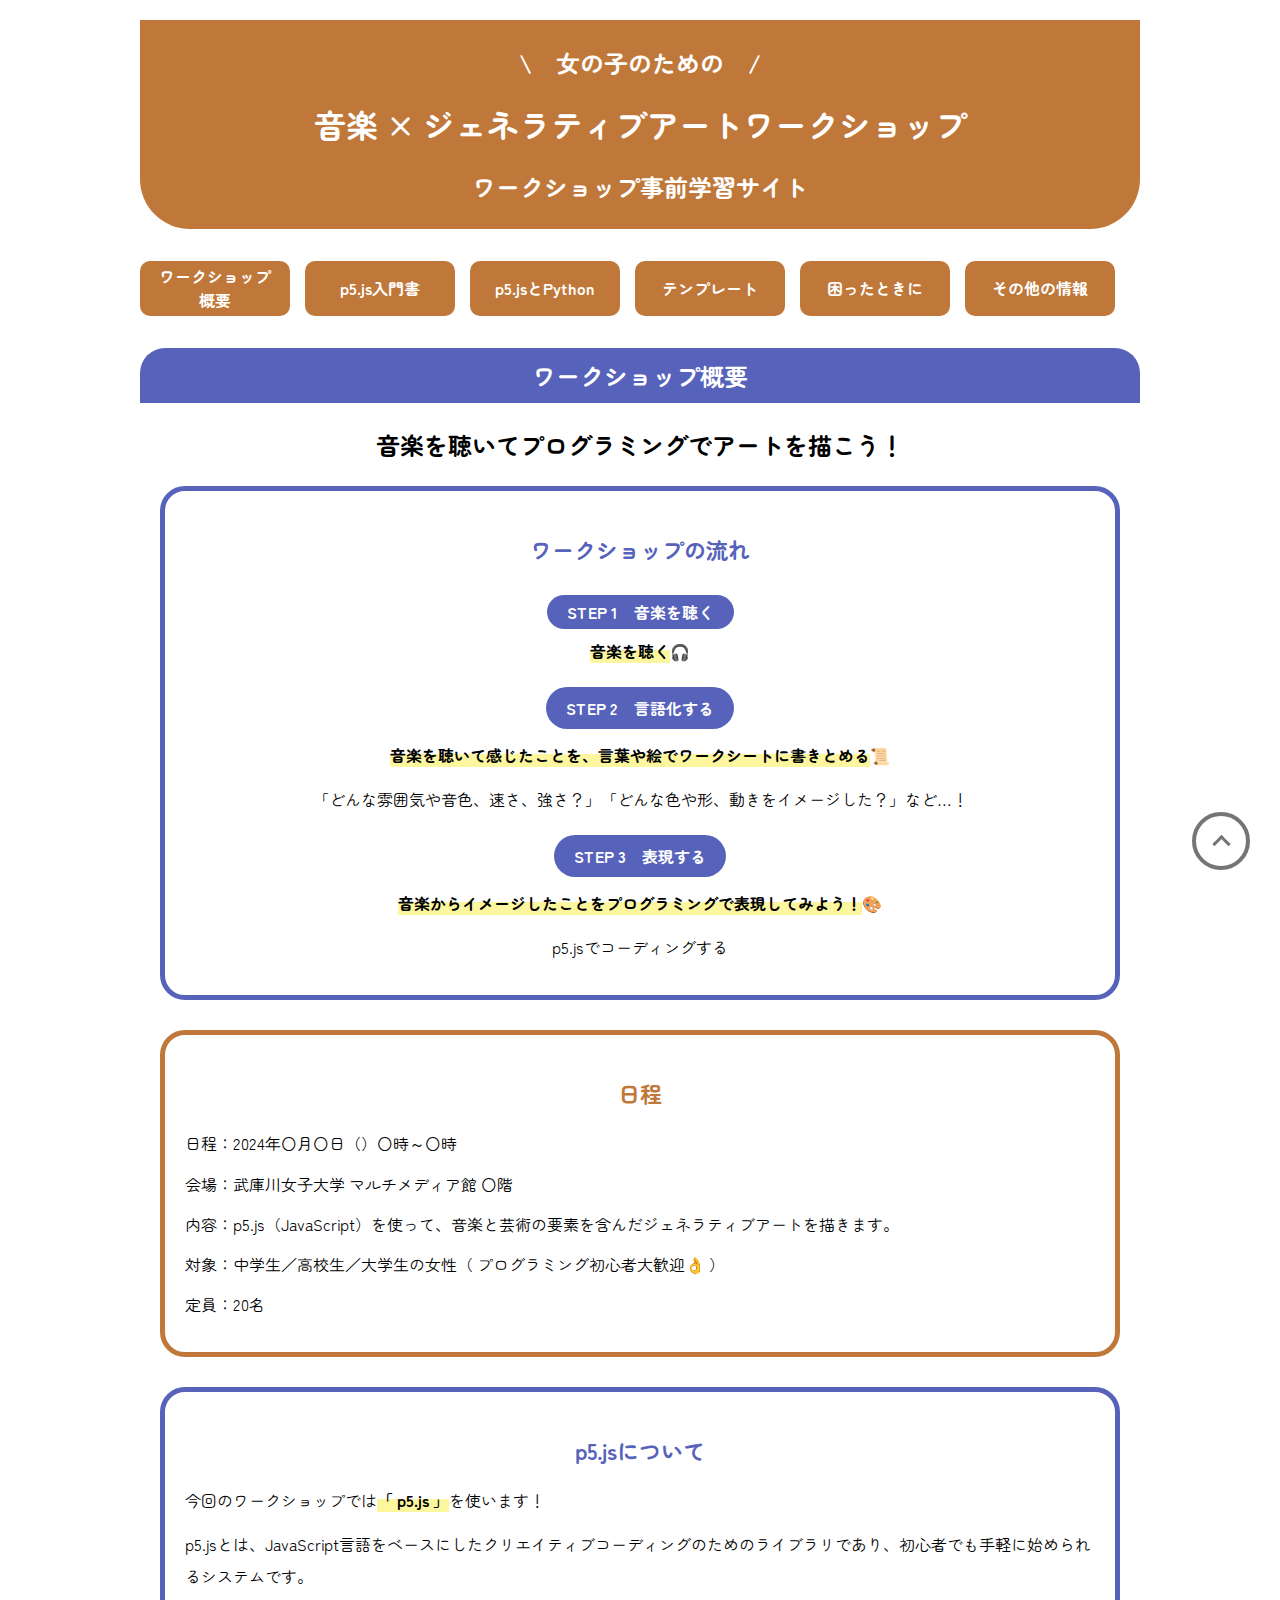
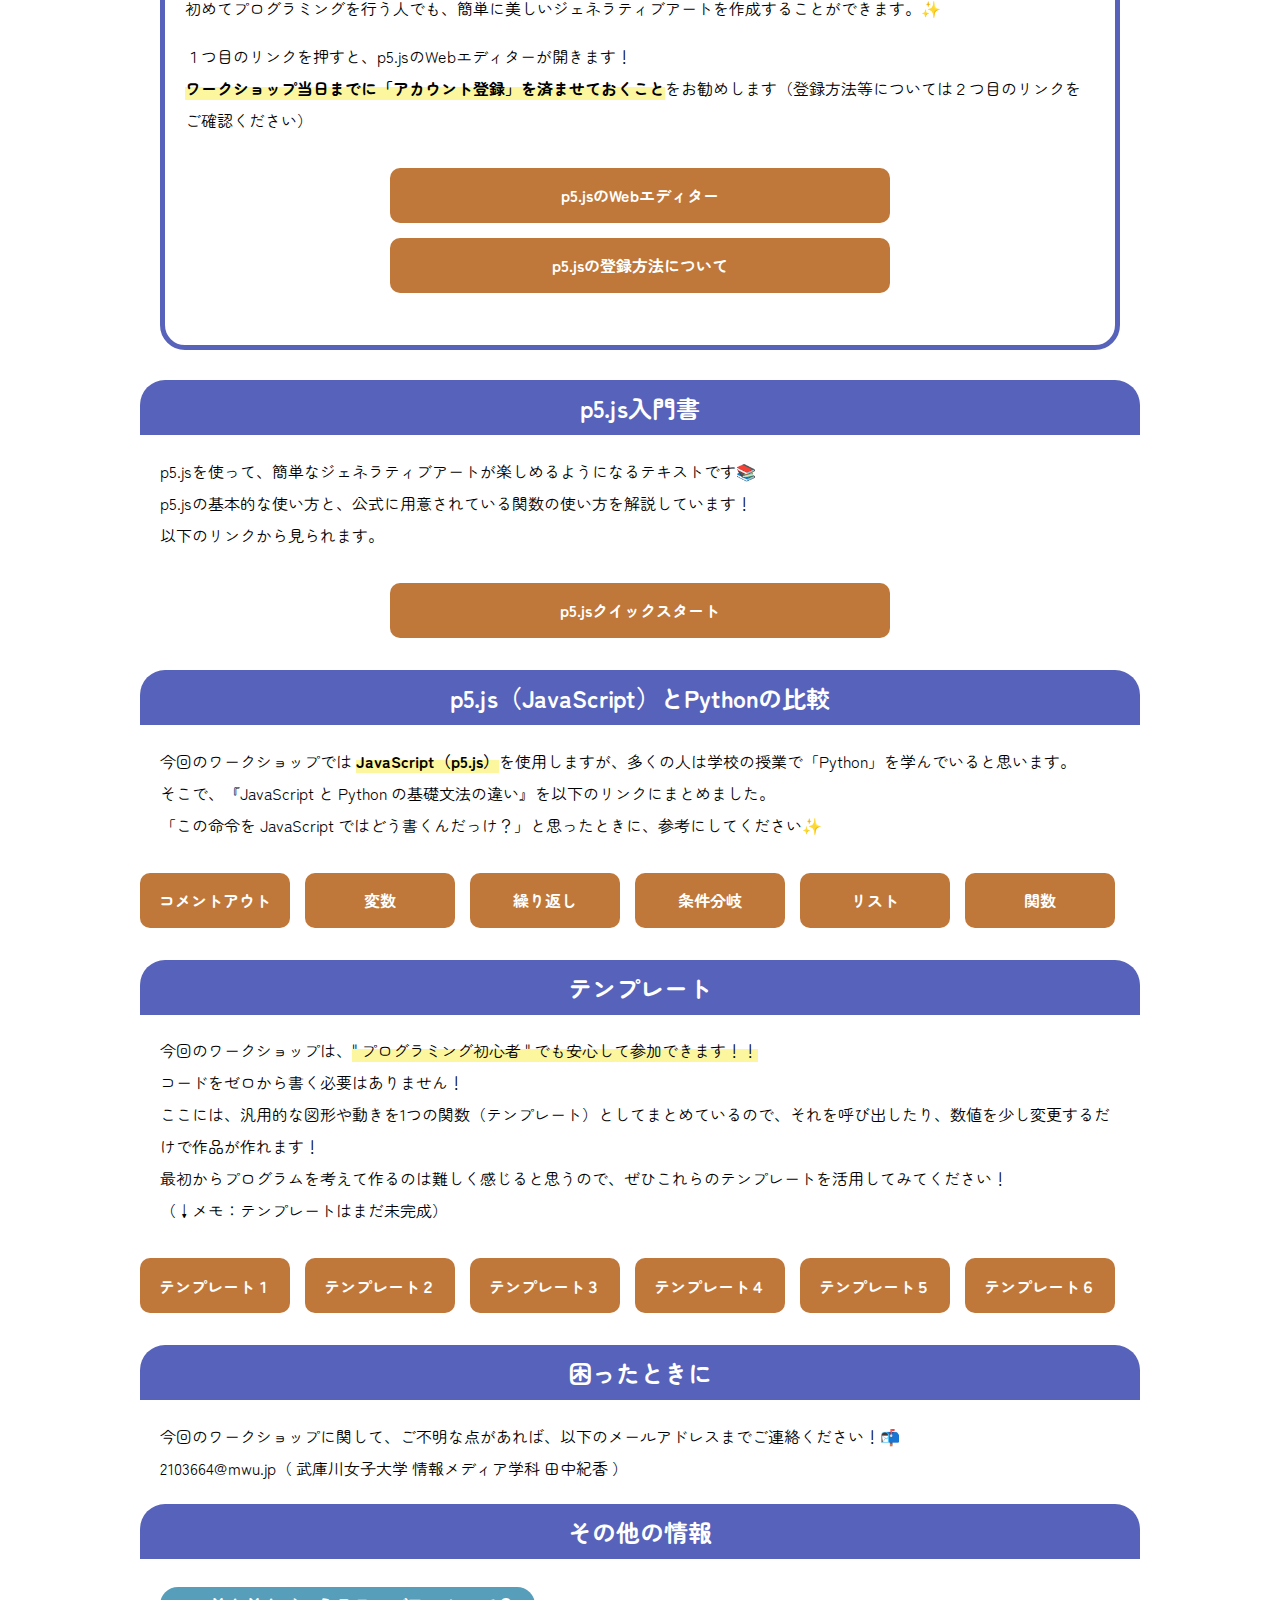
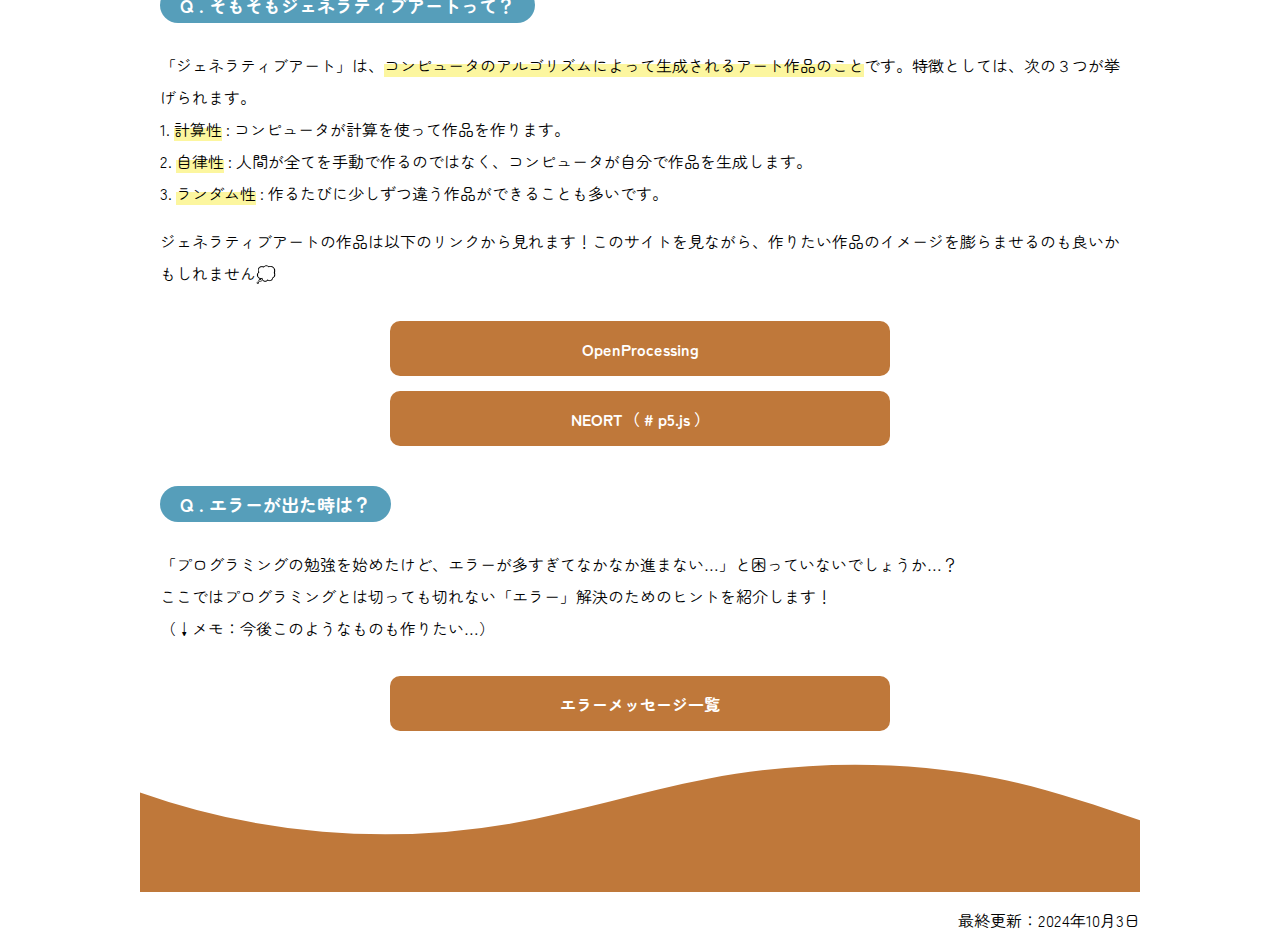
==== commit f3f59eba: "Update index.html" ====
--- a/index.html
+++ b/index.html
@@ -205,6 +205,6 @@
         </svg>
       </div>
     </footer>
-    <p class="foot">最終更新：2024年9月20日</p>
+    <p class="foot">最終更新：2024年10月3日</p>
   </body>
 </html>
--- a/style.css
+++ b/style.css
@@ -155,6 +155,12 @@
   font-size: 24px;
 }
 
+.title_p {
+  text-align: center;
+  color: #bf783a;
+  font-weight: bold;
+}
+
 .step p:first-child {
   margin-top: 0;
 }
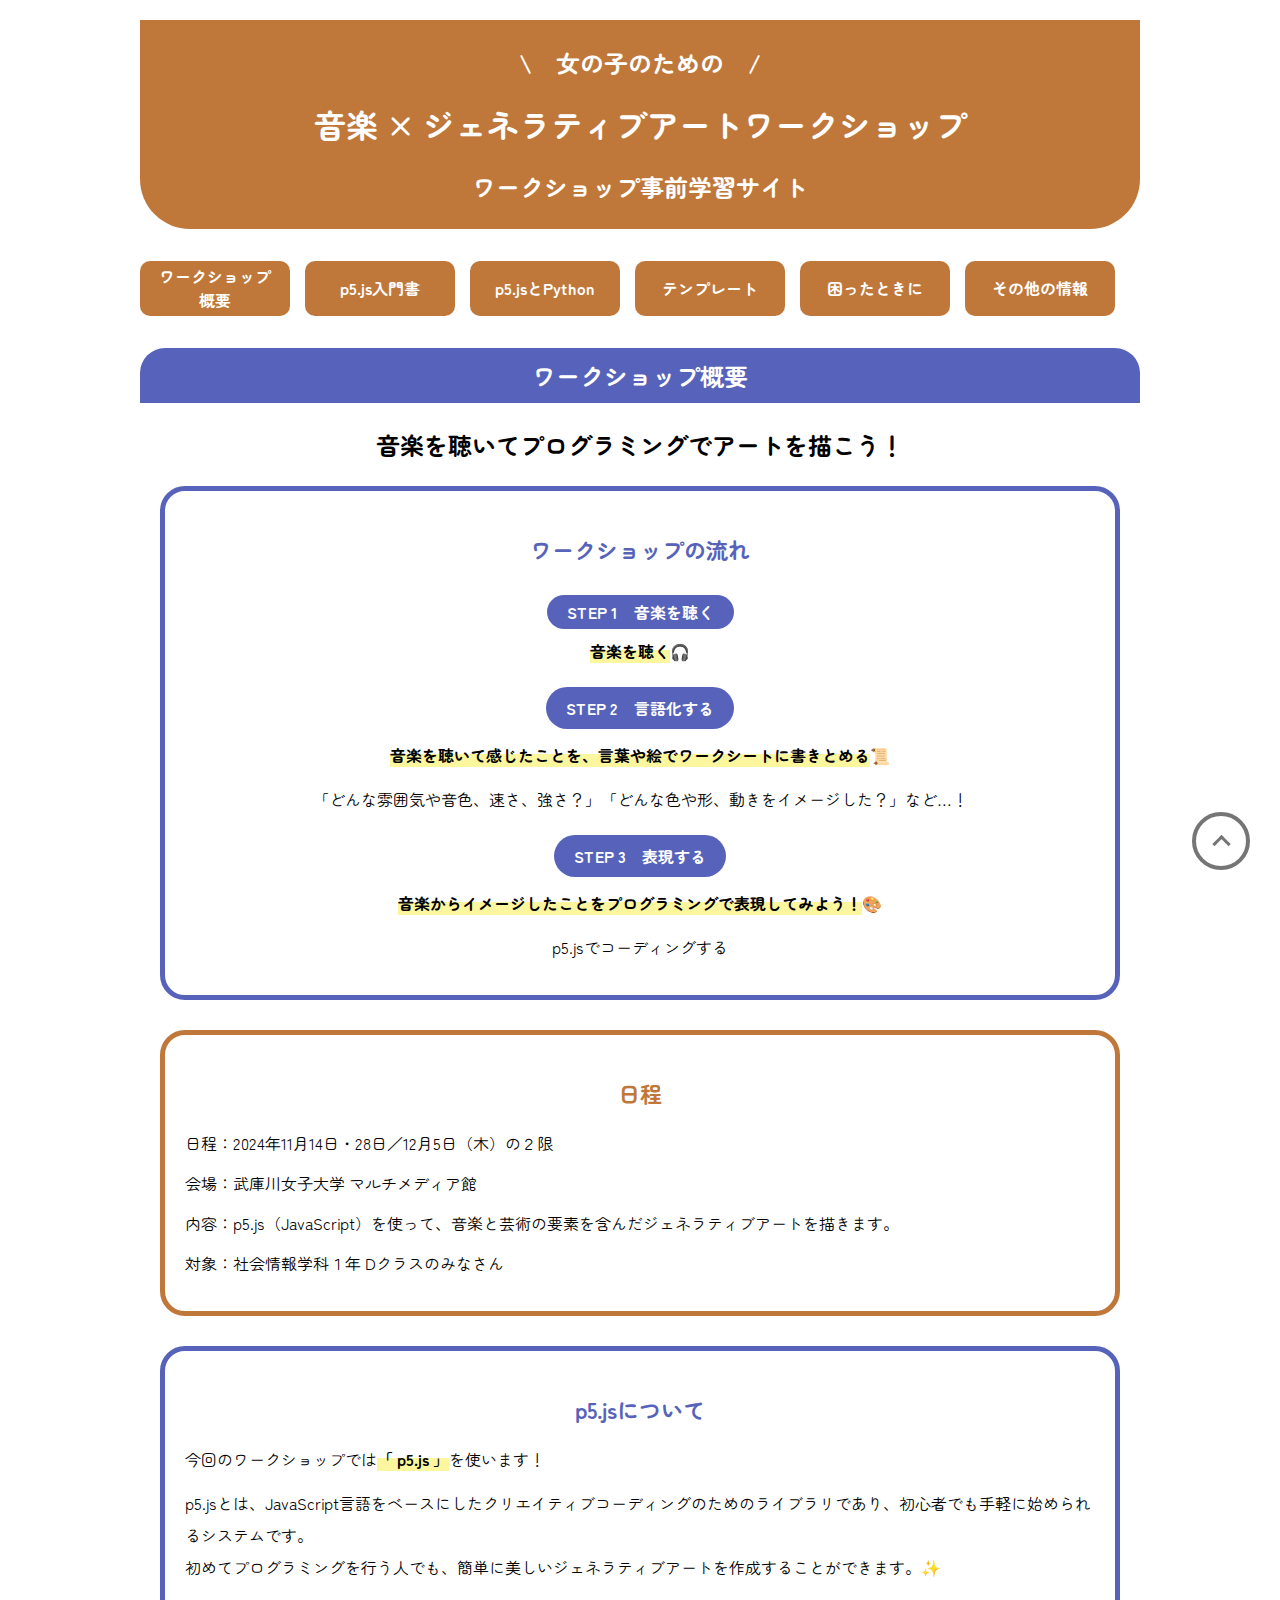
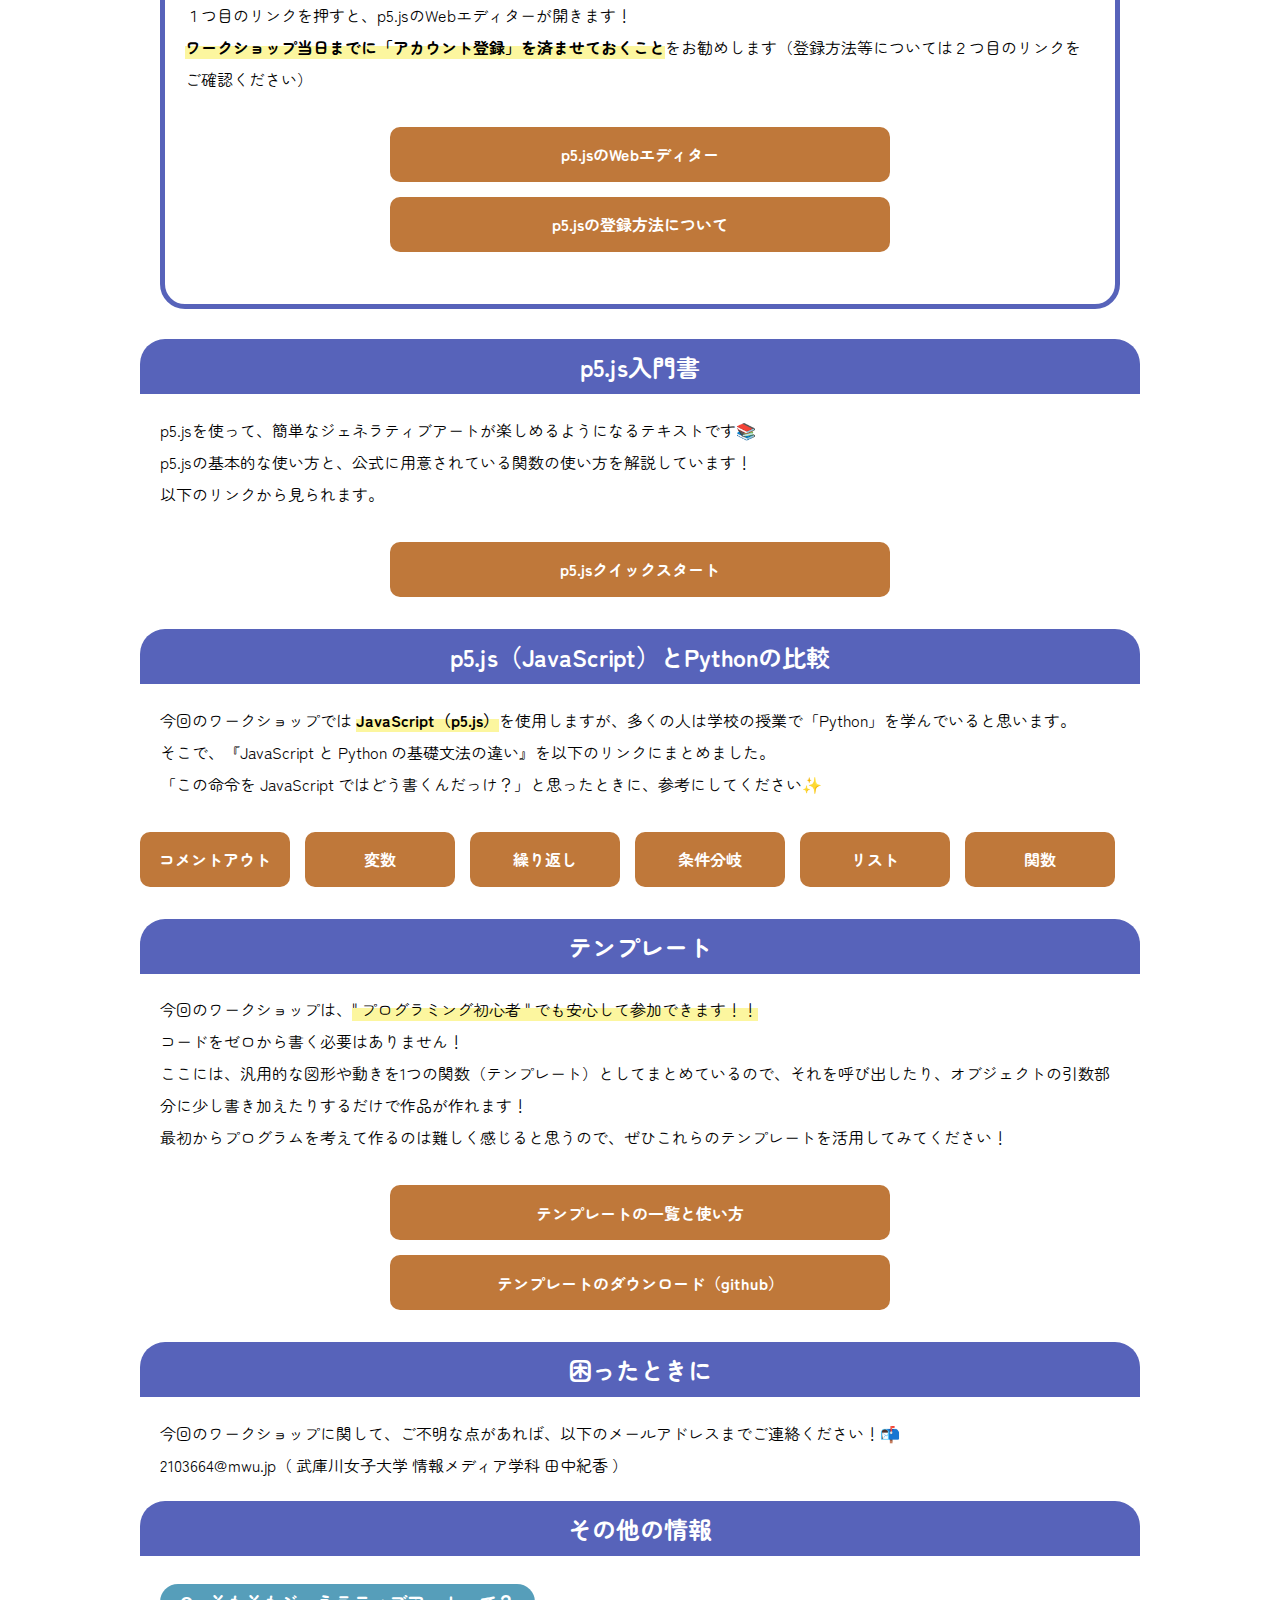
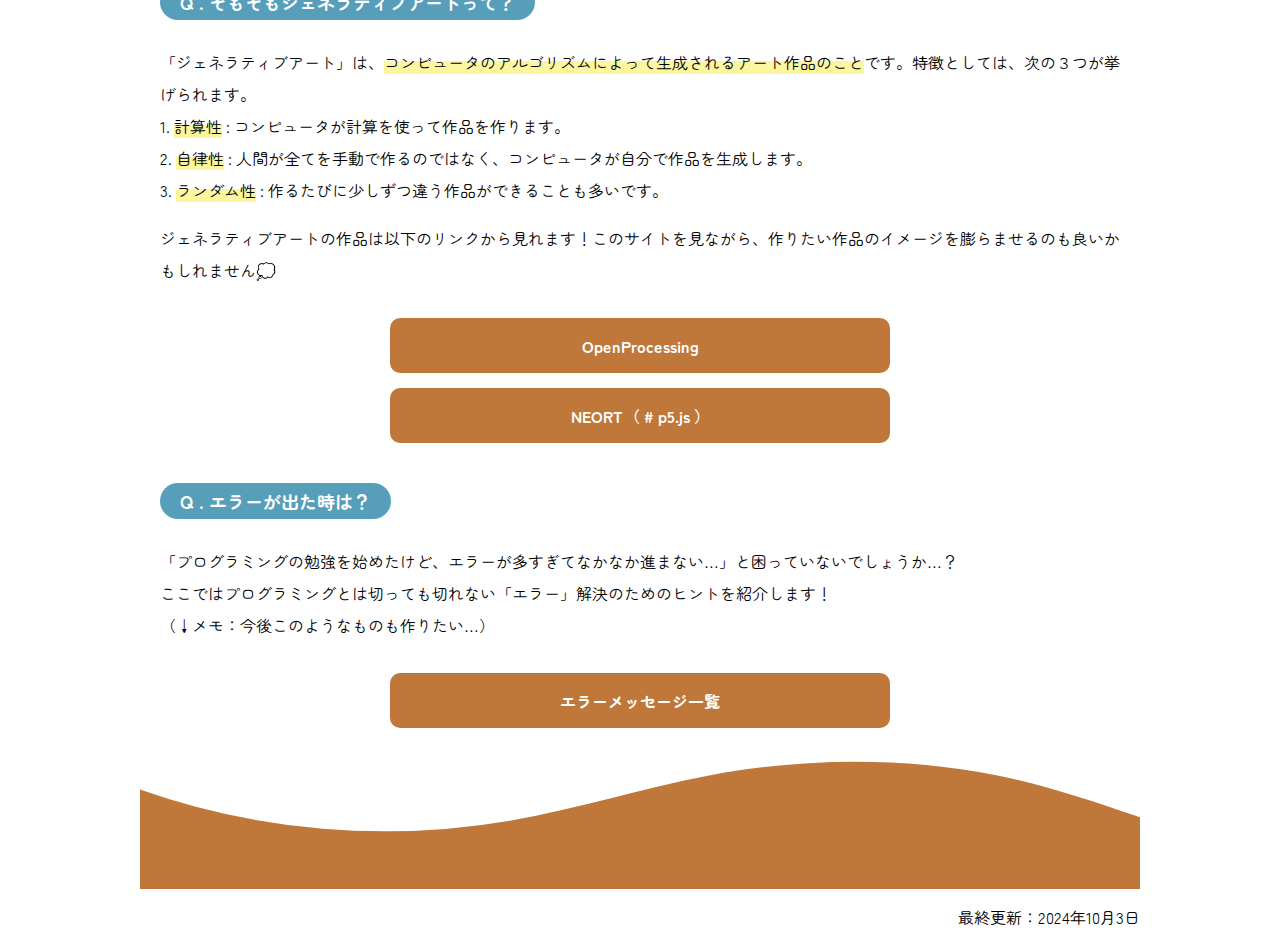
==== commit 338950bd: "Update index.html" ====
--- a/index.html
+++ b/index.html
@@ -60,16 +60,15 @@
 
       <div class="moji schedule">
       <h3>日程</h3>
-      <p>日程：2024年〇月〇日（）〇時～〇時</p>
-      <p class="p_indent">会場：武庫川女子大学 マルチメディア館 〇階</p>
+      <p>日程：2024年11月14日・28日／12月5日（木）の２限</p>
+      <p class="p_indent">会場：武庫川女子大学 マルチメディア館</p>
       <p class="p_indent">
         内容：p5.js（JavaScript）を使って、音楽と芸術の要素を含んだジェネラティブアートを描きます。
       </p>
       <p class="p_indent">
-        対象：中学生／高校生／大学生の女性（ プログラミング初心者大歓迎👌
-        ）
+        対象：社会情報学科１年 Dクラスのみなさん
       </p>
-      <p>定員：20名</p>
+
     </div>
 
     <div class="moji about">
@@ -130,32 +129,22 @@
 
       <h2 class="title" id="code">テンプレート</h2>
       <div class="moji font_space">
-       <p>今回のワークショップは、<span class="marker_yellow">" プログラミング初心者 " でも安心して参加できます！！</span><br>コードをゼロから書く必要はありません！<br>ここには、汎用的な図形や動きを1つの関数（テンプレート）としてまとめているので、それを呼び出したり、数値を少し変更するだけで作品が作れます！<br>最初からプログラムを考えて作るのは難しく感じると思うので、ぜひこれらのテンプレートを活用してみてください！<br>
-        （↓メモ：テンプレートはまだ未完成）
+       <p>今回のワークショップは、<span class="marker_yellow">" プログラミング初心者 " でも安心して参加できます！！</span><br>コードをゼロから書く必要はありません！<br>ここには、汎用的な図形や動きを1つの関数（テンプレート）としてまとめているので、それを呼び出したり、オブジェクトの引数部分に少し書き加えたりするだけで作品が作れます！<br>最初からプログラムを考えて作るのは難しく感じると思うので、ぜひこれらのテンプレートを活用してみてください！<br>
        </p>
       </div>
 
       <div class="compare">
+       
         <nav>
-          <div>
-            <a href="https://editor.p5js.org/2103664/sketches/O6_l9k_Uk" target="_blank">テンプレート１</a>
+          <div class="long_ver">
+            <a href="template.html" target="_blank">テンプレートの一覧と使い方</a>
           </div>
-          <div class="link">
-            <a href="https://editor.p5js.org/" target="_blank">テンプレート２</a>
-          </div>
-          <div class="link">
-            <a href="https://editor.p5js.org/" target="_blank">テンプレート３</a>
-          </div>
-          <div class="link">
-            <a href="https://editor.p5js.org/" target="_blank">テンプレート４</a>
-          </div>
-          <div class="link">
-            <a href="https://editor.p5js.org/" target="_blank">テンプレート５</a>
-          </div>
-          <div class="link">
-            <a href="https://editor.p5js.org/" target="_blank">テンプレート６</a>
+
+          <div class="long_ver">
+            <a href="https://github.com/non-ugok/template" target="_blank">テンプレートのダウンロード（github）</a>
           </div>
         </nav>
+ 
 
       <h2 class="title" id="help">困ったときに</h2>
       <div class="moji">
--- a/compare.css
+++ b/compare.css
@@ -15,19 +15,19 @@
   color: block;
   border-radius: 0 10px 10px 10px;
   background: #e3f5d8;
-  margin-top: 60px;
+  margin-top: 30px;
   line-height: 2;
-  margin-bottom: 20px;
+  margin-bottom: 10px;
 }
 
 .python:before {
   font-size: 20px;
-  font-size: 1.5rem;
+  font-size: 1rem;
   font-weight: bold;
   position: absolute;
-  top: -50px;
+  top: -35px;
   left: 0;
-  height: 50px;
+  height: 35px;
   padding: 0 1em;
   content: "\Python";
   color: #fff;
@@ -45,19 +45,19 @@
   color: block;
   border-radius: 0 10px 10px 10px;
   background: #edfce3;
-  margin-top: 60px;
+  margin-top: 30px;
   line-height: 2;
-  margin-bottom: 20px;
+  margin-bottom: 10px;
 }
 
 .JavaScript:before {
   font-size: 20px;
-  font-size: 1.5rem;
+  font-size: 1rem;
   font-weight: bold;
   position: absolute;
-  top: -50px;
+  top: -35px;
   left: 0;
-  height: 50px;
+  height: 35px;
   padding: 0 1em;
   content: "\JavaScript";
   color: #fff;
@@ -113,12 +113,14 @@
 
   /* pythonのスタイル */
   .python {
+    font-size: 12px;
     padding: 1rem 1rem;
-    width: 100%; /* 幅を100%に変更 */
+    width: 90%; /* 幅を100%に変更 */
+    margin-top: 60px;
+    margin-bottom: 60px;
   }
 
   .python:before {
-    font-size: 20px;
     font-size: 1.2rem;
     top: -40px;
     height: 40px;
@@ -126,12 +128,12 @@
 
   /* JavaScriptのスタイル */
   .JavaScript {
+    font-size: 12px;
     padding: 1rem 1rem;
-    width: 100%; /* 幅を100%に変更 */
+    width: 90%; /* 幅を100%に変更 */
   }
 
   .JavaScript:before {
-    font-size: 20px;
     font-size: 1.2rem;
     top: -40px;
     height: 40px;
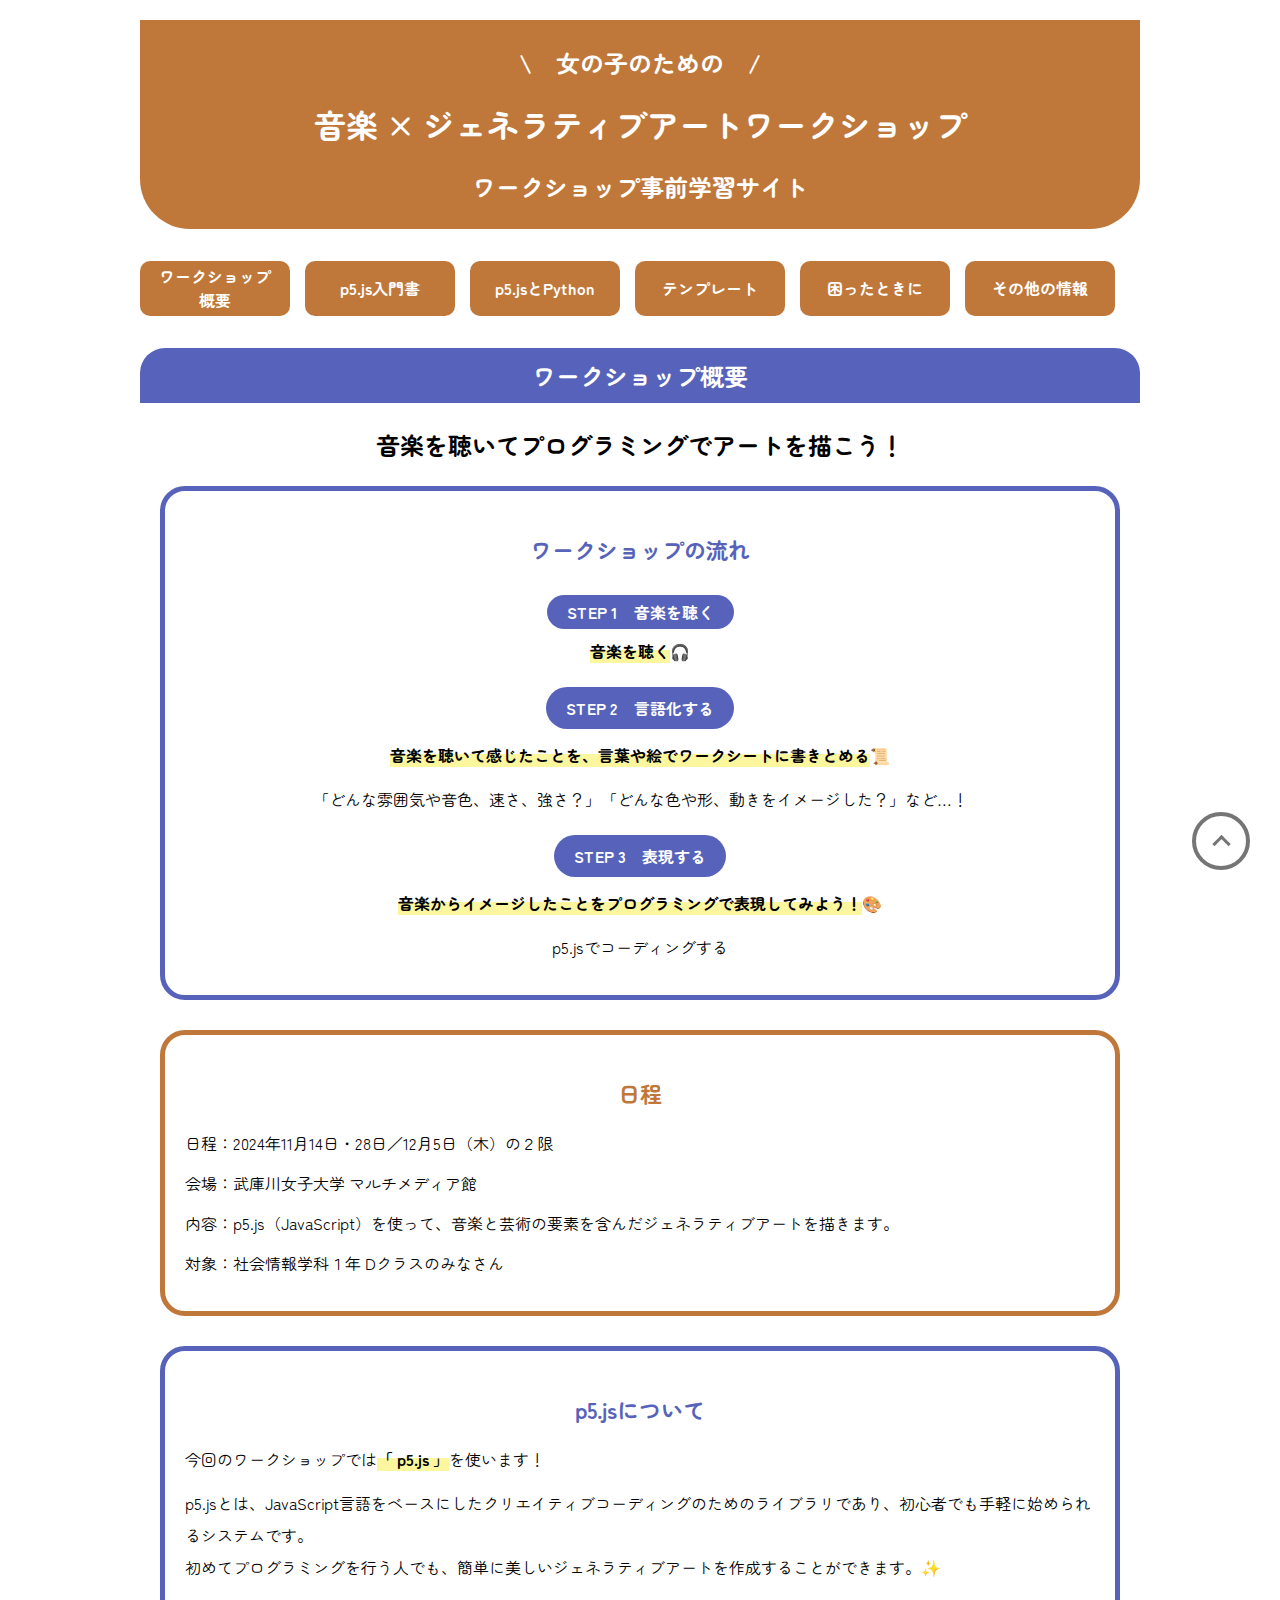
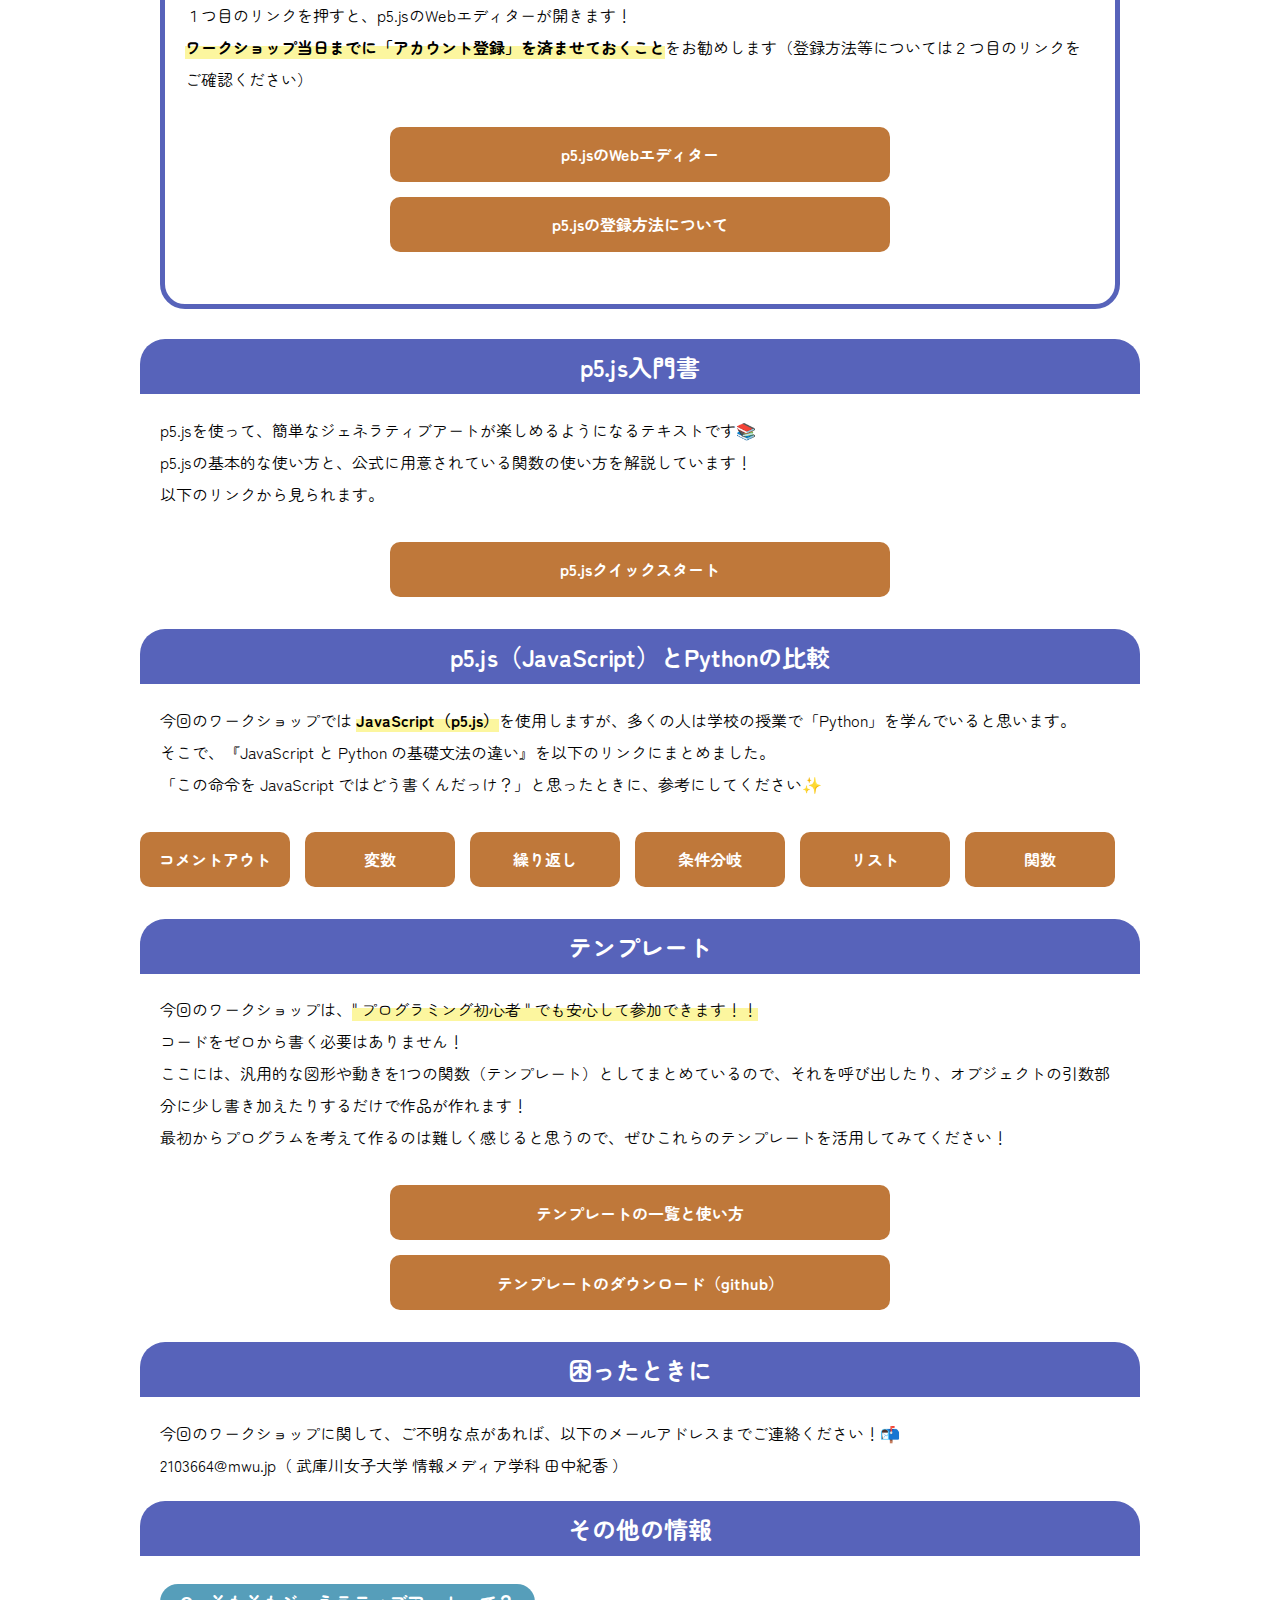
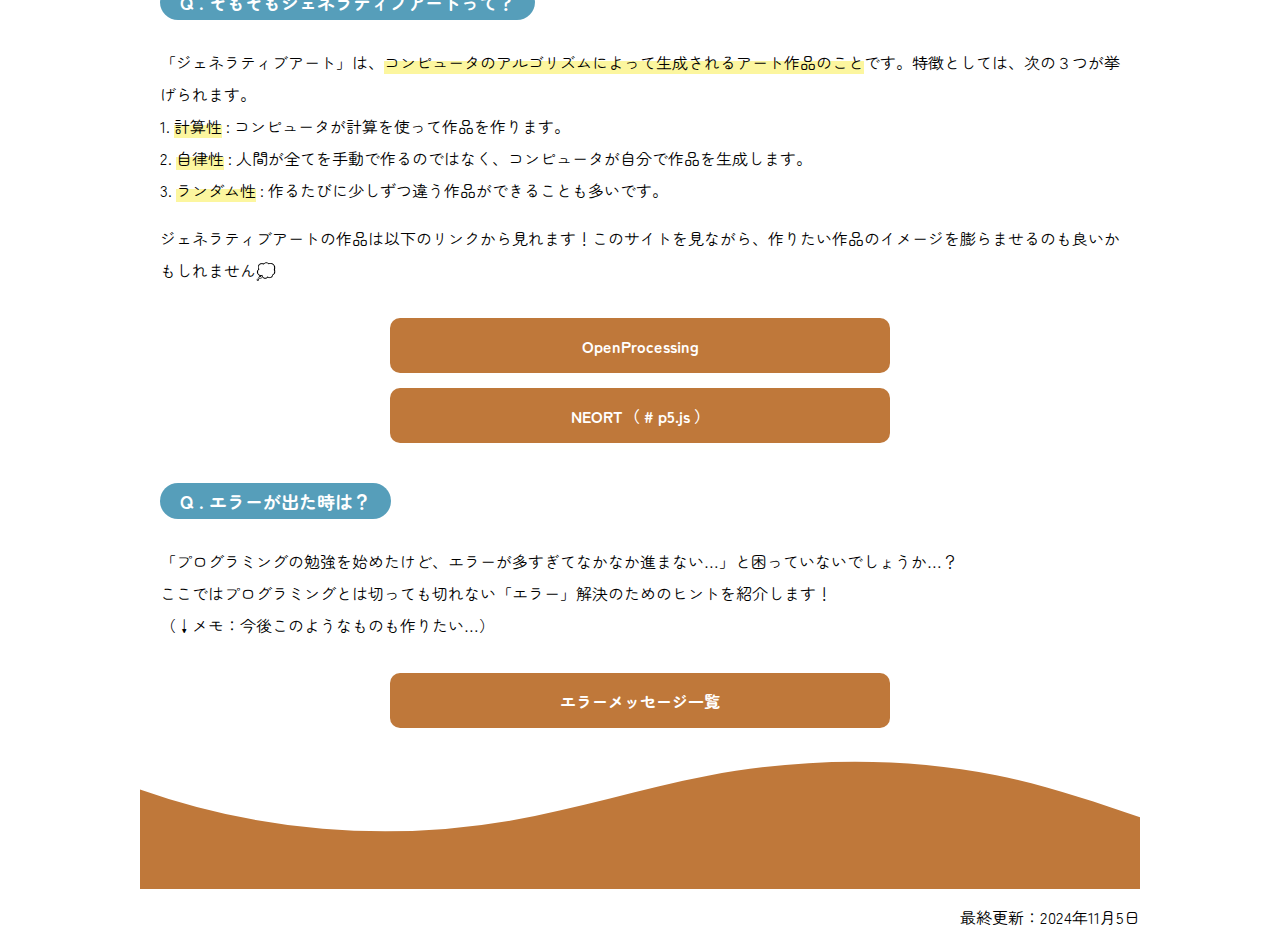
==== commit c4dfb69d: "Update index.html" ====
--- a/index.html
+++ b/index.html
@@ -194,6 +194,6 @@
         </svg>
       </div>
     </footer>
-    <p class="foot">最終更新：2024年10月3日</p>
+    <p class="foot">最終更新：2024年11月5日</p>
   </body>
 </html>
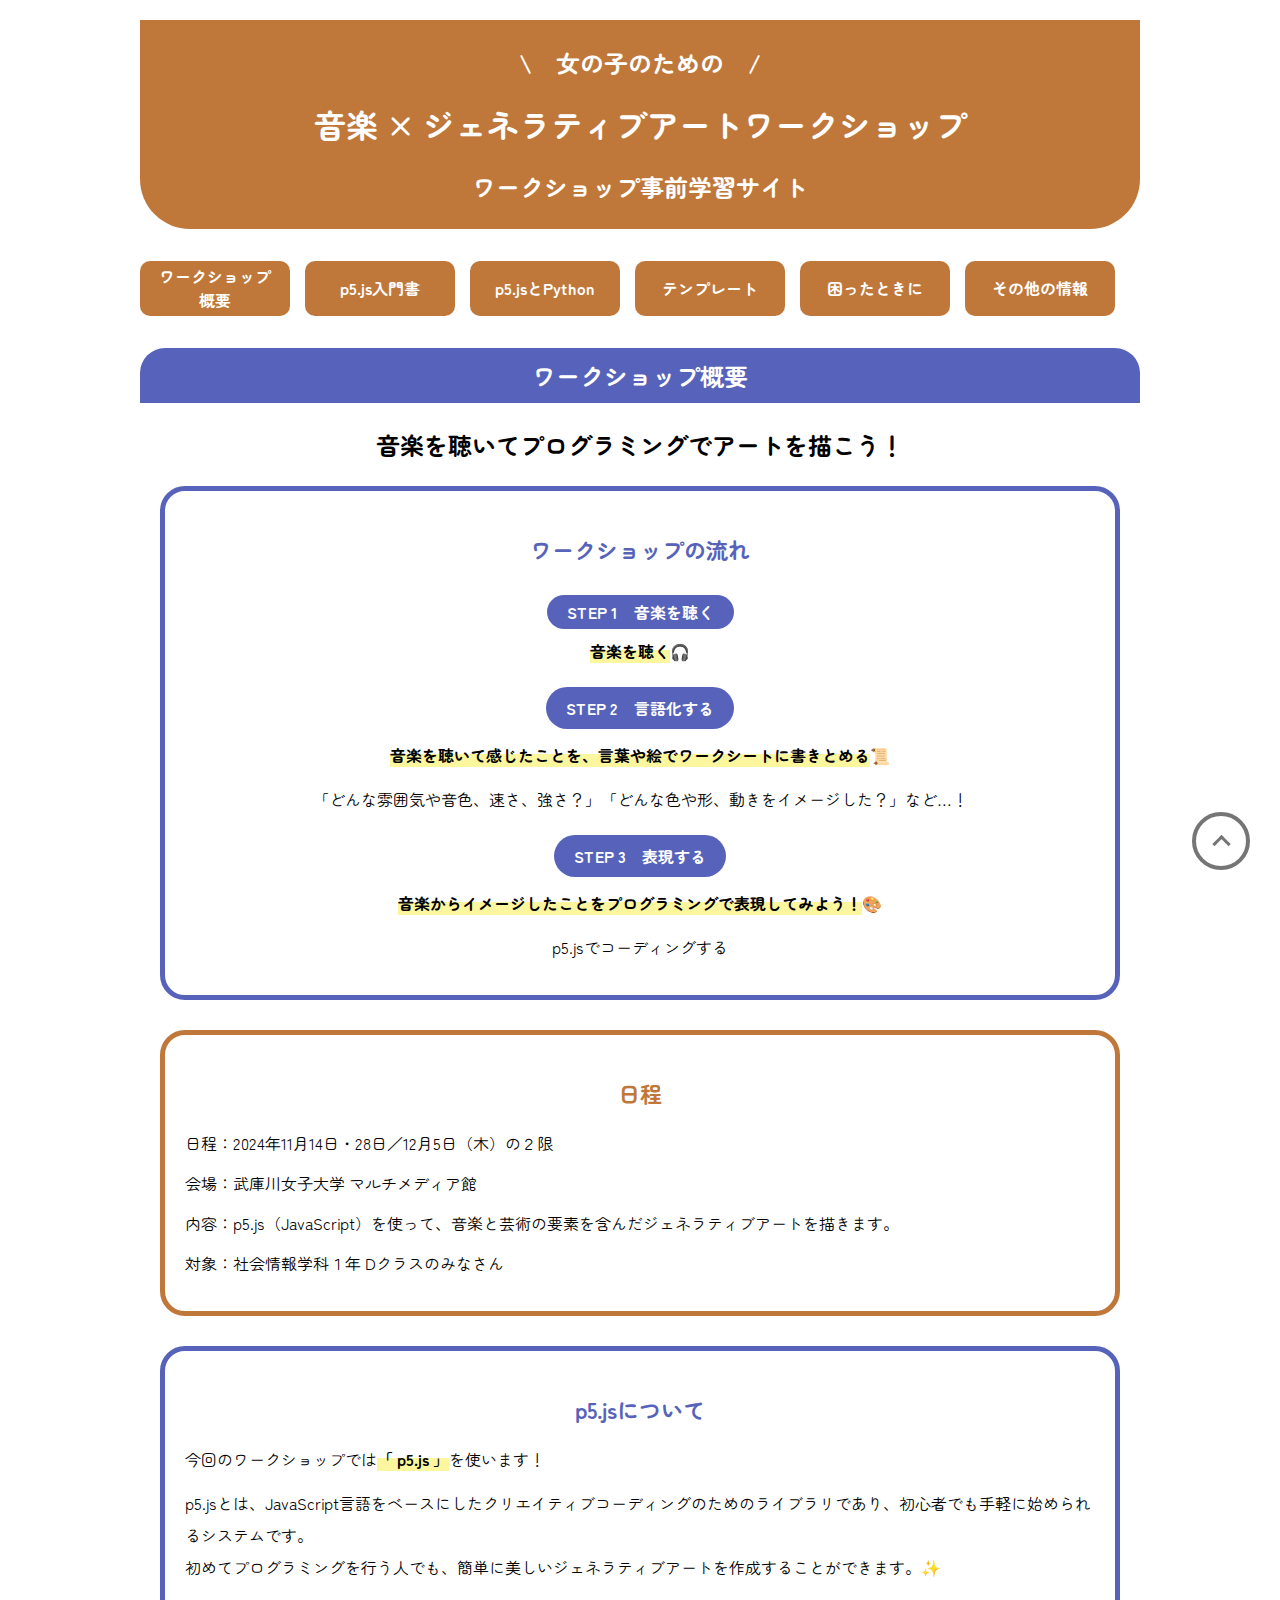
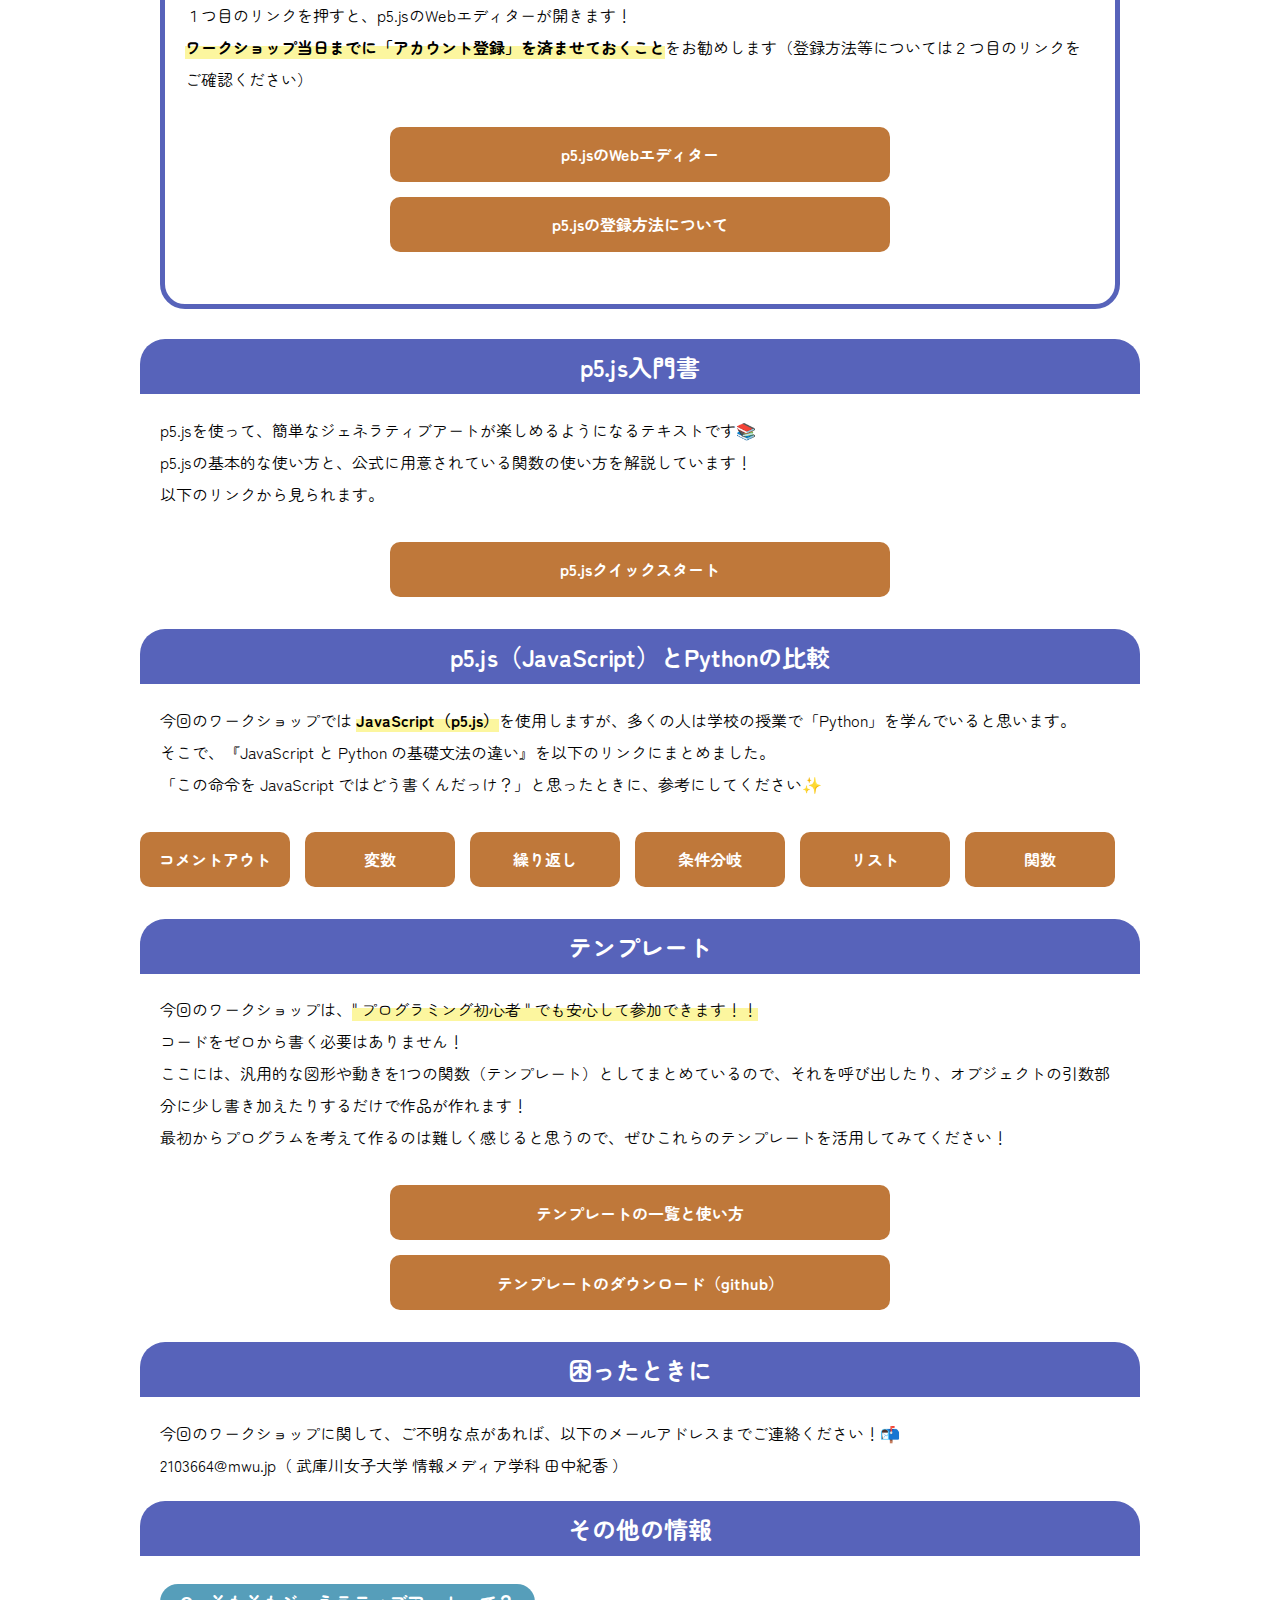
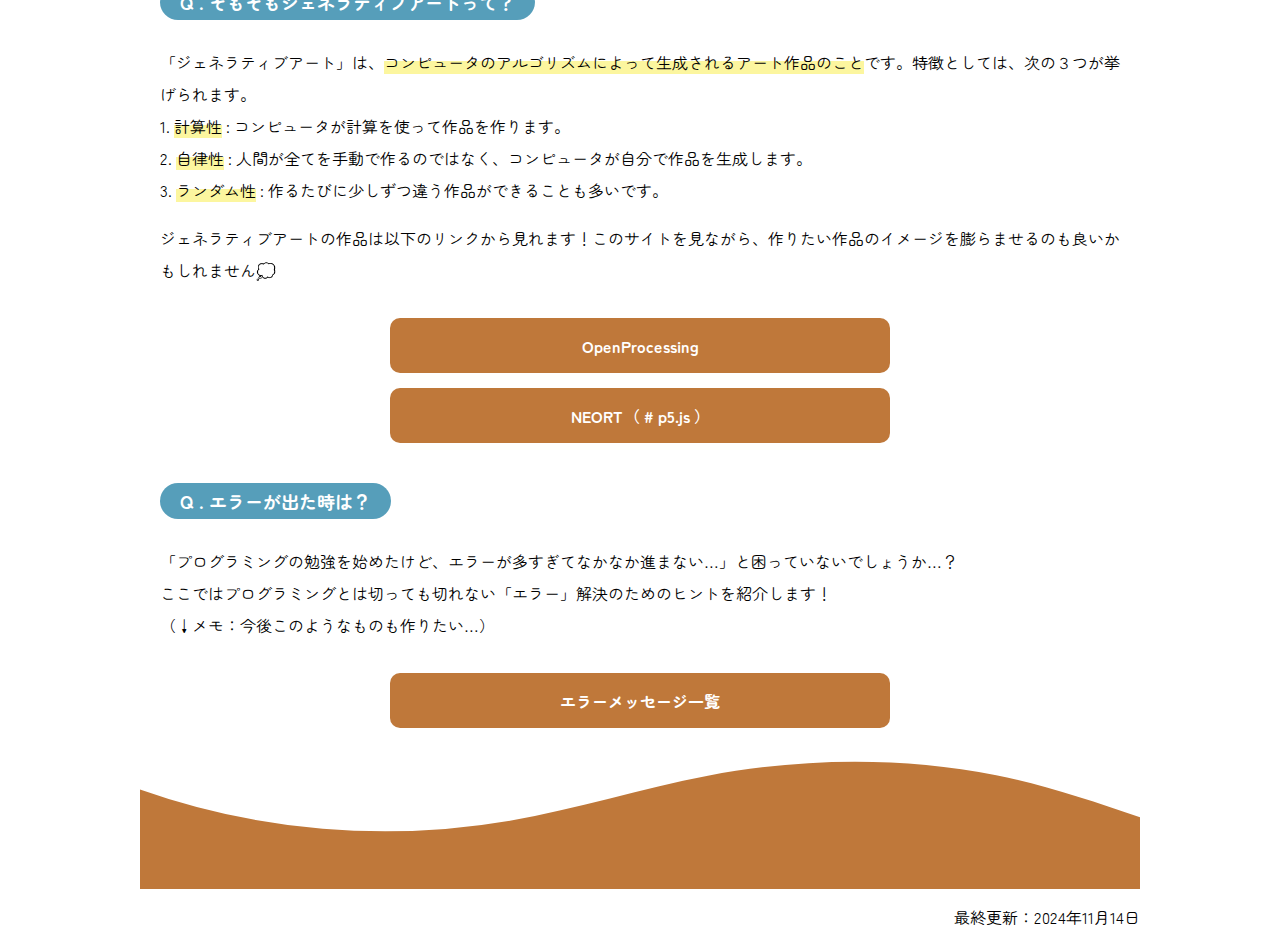
==== commit 5b3cead6: "Update index.html" ====
--- a/index.html
+++ b/index.html
@@ -194,6 +194,6 @@
         </svg>
       </div>
     </footer>
-    <p class="foot">最終更新：2024年11月5日</p>
+    <p class="foot">最終更新：2024年11月14日</p>
   </body>
 </html>
